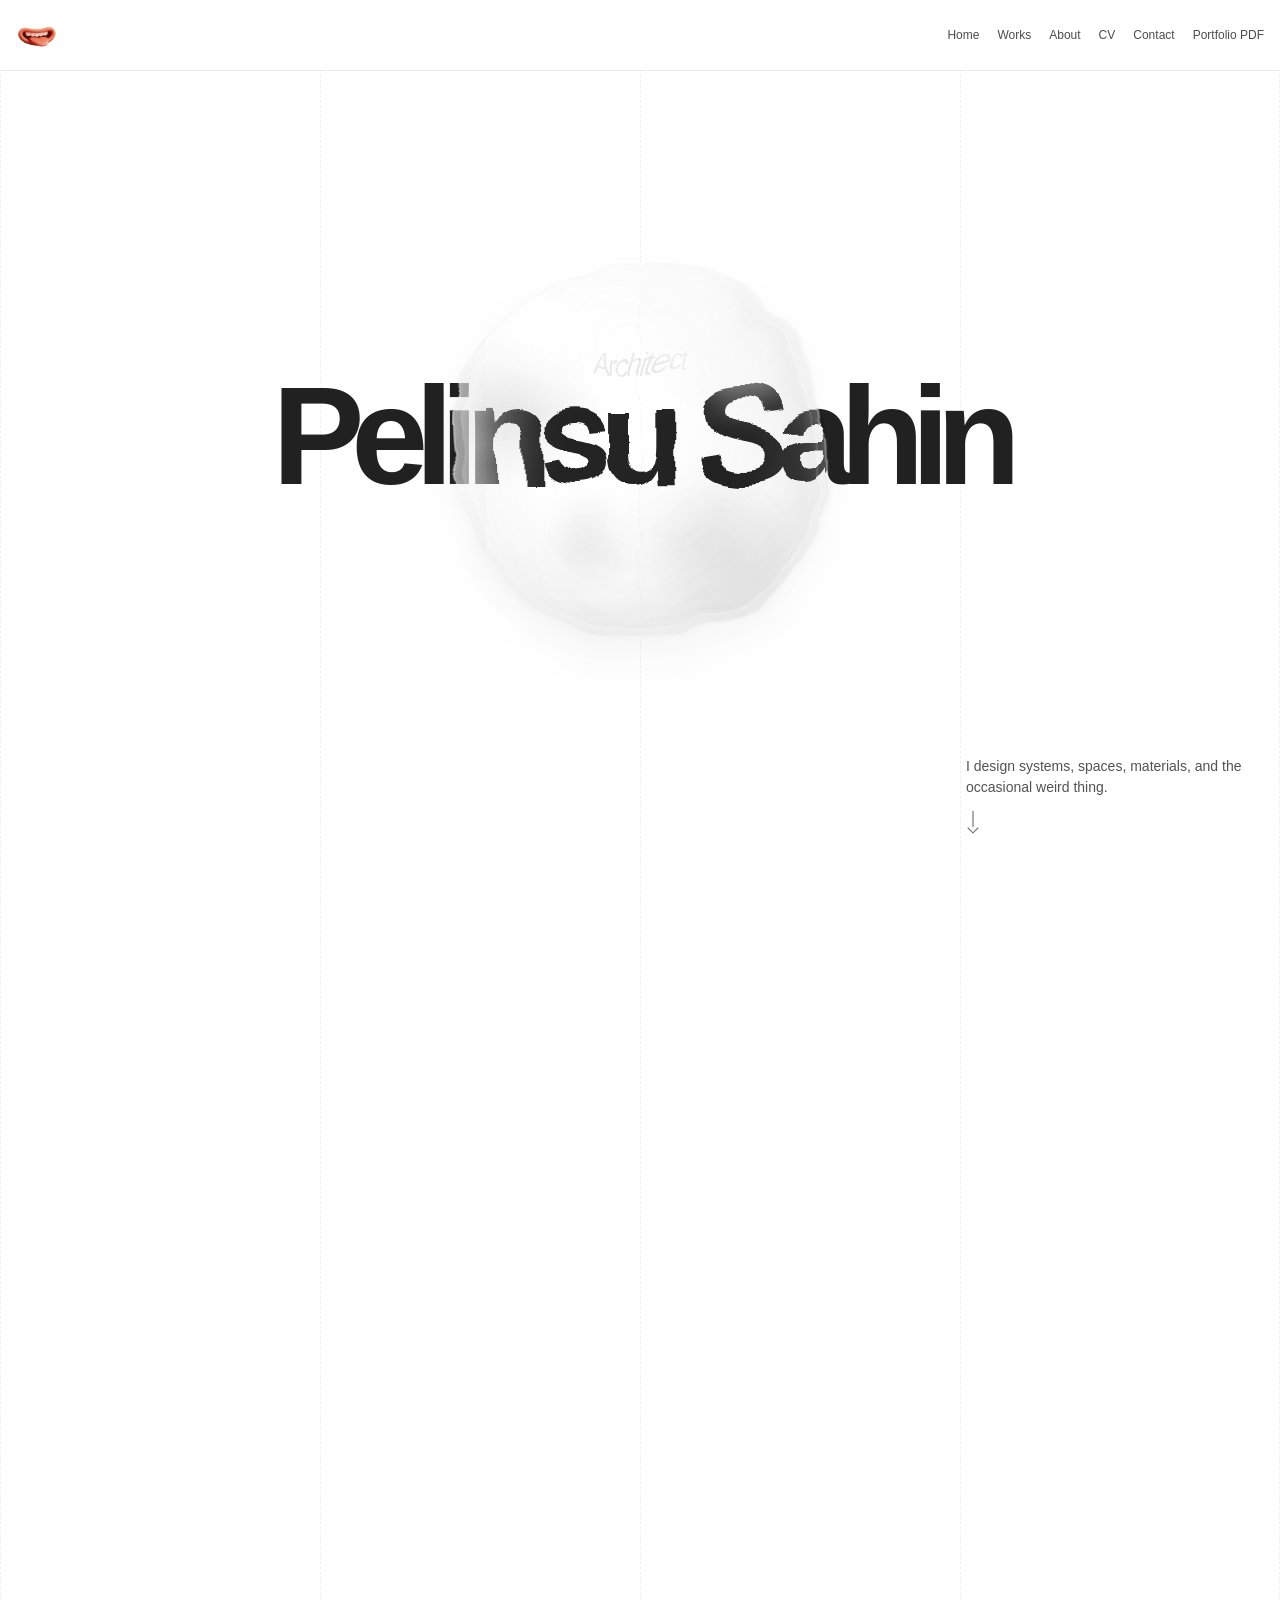
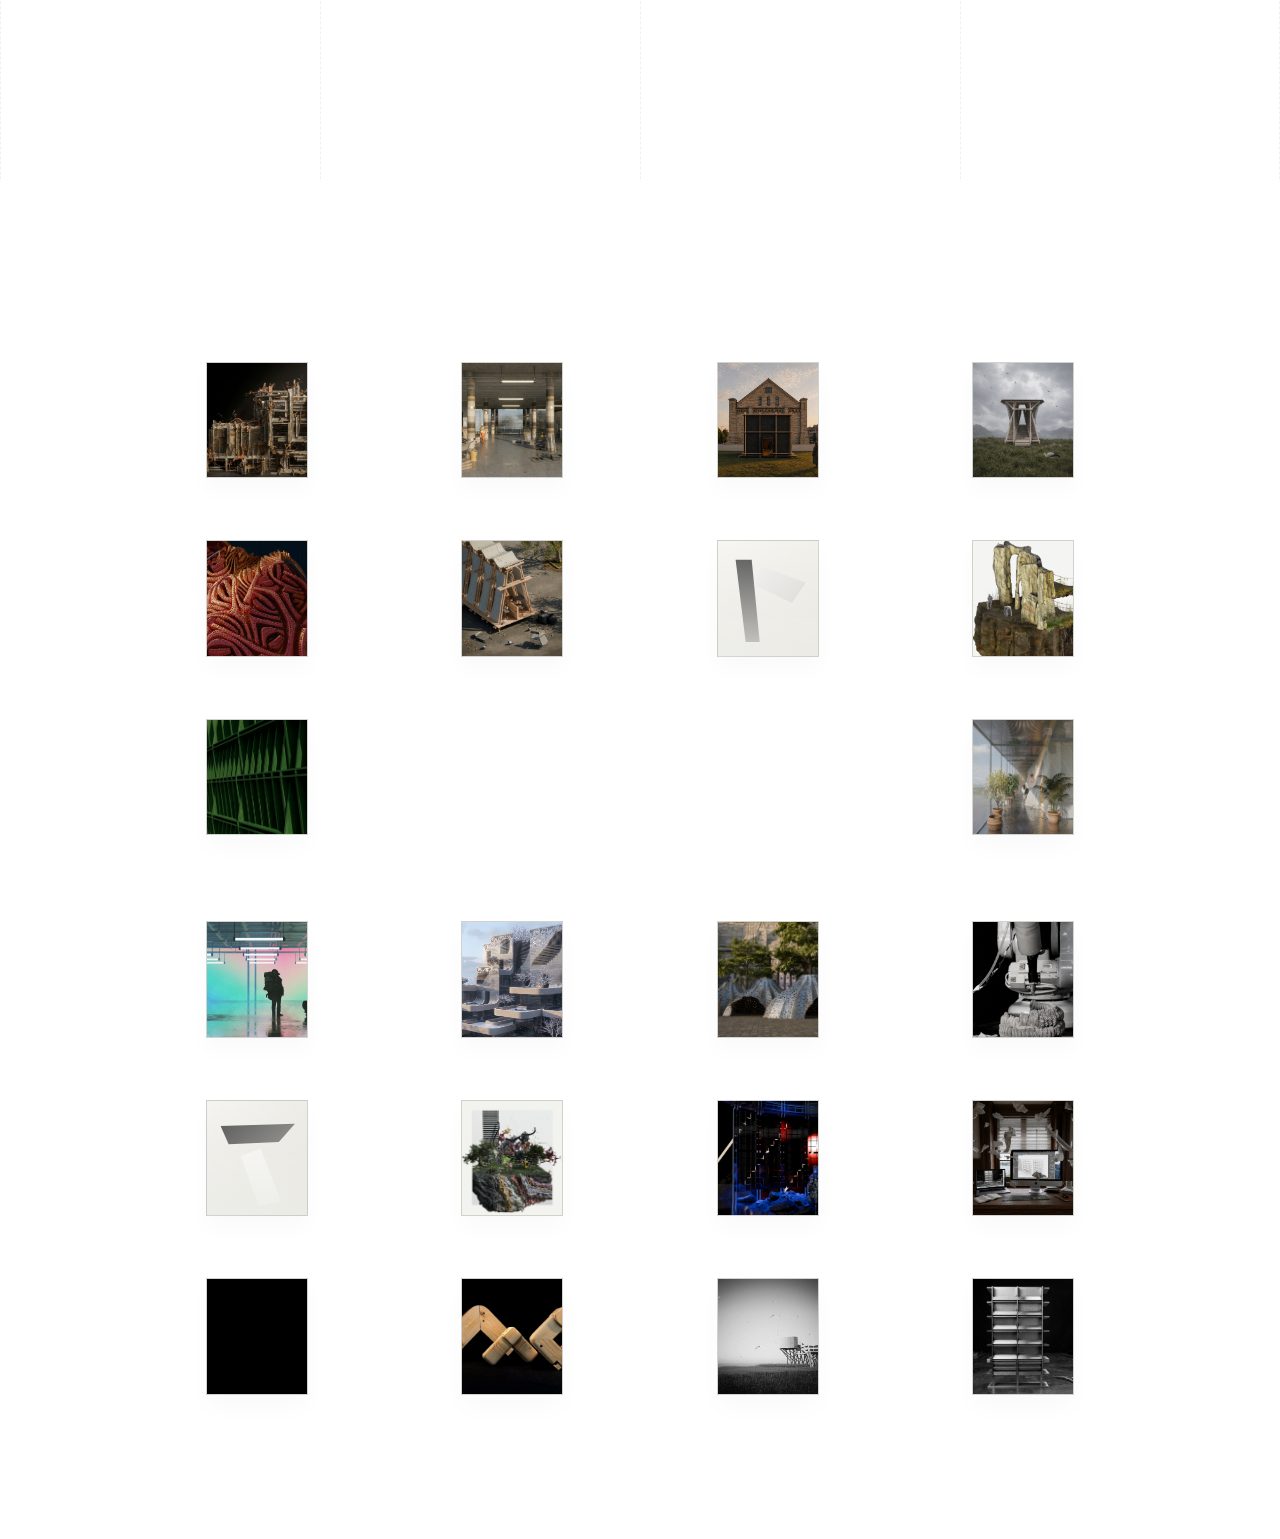
==== index.html @ 3237610c "first" ====
<!DOCTYPE html>
<html lang="en">
  <head>
    <meta charset="UTF-8" />
    <meta name="viewport" content="width=device-width, initial-scale=1.0" />
    <meta
      name="description"
      content="Pelinsu Sahin portfolio: architecture, computation, materials, and visual systems."
    />
    <title>Pelinsu Sahin</title>
    <link rel="stylesheet" href="./styles.css" />
  </head>
  <body>
    <svg class="bubble-defs" aria-hidden="true" focusable="false" width="0" height="0">
      <defs>
        <filter id="bubble-distort" x="-28%" y="-28%" width="156%" height="156%">
          <feTurbulence
            type="fractalNoise"
            baseFrequency="0.012 0.018"
            numOctaves="2"
            seed="8"
            result="noise"
          >
            <animate
              attributeName="baseFrequency"
              dur="3.2s"
              repeatCount="indefinite"
              values="0.012 0.018;0.02 0.014;0.013 0.022;0.012 0.018"
            />
          </feTurbulence>
          <feDisplacementMap in="SourceGraphic" in2="noise" scale="18" xChannelSelector="R" yChannelSelector="B">
            <animate
              attributeName="scale"
              dur="2.4s"
              repeatCount="indefinite"
              values="12;26;16;30;12"
            />
          </feDisplacementMap>
        </filter>
      </defs>
    </svg>

    <header class="top-header">
      <button class="top-mark" id="nav-home" type="button" aria-label="Back to top">
        <img src="./683f4c313a7291cd436a347d_6578266.webp" alt="Pelinsu Sahin logo" />
      </button>

      <nav class="top-nav" aria-label="Primary navigation">
        <button class="top-link" id="nav-home-link" type="button">Home</button>
        <button class="top-link" id="nav-works" type="button">Works</button>
        <button class="top-link" id="nav-about" type="button">About</button>
        <a class="top-link" href="#" id="nav-cv">CV</a>
        <button class="top-link" id="nav-contact" type="button">Contact</button>
        <a class="top-link" href="#" id="nav-pdf">Portfolio PDF</a>
      </nav>
    </header>

    <div class="hero-bubble-stage" id="hero-bubble-stage">
      <div class="hero-bubble" id="hero-bubble" aria-hidden="true">
        <div class="bubble-crease bubble-crease-a"></div>
        <div class="bubble-crease bubble-crease-b"></div>
      </div>
    </div>

    <main class="story-scene" id="story-scene">
      <div class="story-guides" aria-hidden="true">
        <span></span>
        <span></span>
        <span></span>
        <span></span>
      </div>

      <div class="story-sticky">
        <div class="hero-stack">
          <p class="hero-role">Architect</p>
          <h1 class="hero-name">Pelinsu Sahin</h1>
        </div>

        <aside class="hero-aside">
          <p>I design systems, spaces, materials, and the occasional weird thing.</p>
          <div class="hero-scroll-cue" aria-hidden="true">
            <span class="hero-scroll-arrow"></span>
          </div>
        </aside>
      </div>
    </main>

    <section class="projects-section" id="projects-section" aria-label="Selected works">
      <div class="projects-grid-shell">
        <section class="projects-grid" id="projects-grid" aria-label="Projects">
          <h2 class="sr-only">Selected works</h2>
          <div class="projects-gap-cell" id="projects-gap-cell" aria-hidden="true"></div>
        </section>
      </div>
    </section>

    <div class="overlay is-hidden" id="overlay">
      <div class="overlay-backdrop" id="overlay-backdrop"></div>

      <section class="project-window is-hidden" id="project-modal" aria-modal="true" role="dialog">
        <div class="window-bar">
          <span id="modal-titlebar">Project</span>
          <button class="window-close" data-close-overlay type="button">Close</button>
        </div>
        <div class="project-window-content" id="modal-content"></div>
      </section>

      <section class="side-window is-hidden" id="about-panel" aria-modal="true" role="dialog">
        <div class="window-bar">
          <span>About</span>
          <button class="window-close" data-close-overlay type="button">Close</button>
        </div>
        <div class="side-window-content">
          <div class="side-copy">
            <p class="meta-line">Profile</p>
            <h2>AN ARCHITECT WORKING BETWEEN SPATIAL DESIGN, SYSTEMS, MATERIALS, AND VISUAL STORYTELLING.</h2>
            <p>
              I am an architect working between spatial design, computational
              systems, material experiments, and visual storytelling. My work often
              starts from a simple question: what happens when architecture is
              treated less like a final object and more like a system that can
              learn, deform, fail, adapt, or be reused?
            </p>
            <p>
              I move between prototypes, drawings, datasets, machines, and
              speculative worlds because they are different ways of testing
              architectural ideas, not separate disciplines.
            </p>
          </div>

          <div class="side-meta">
            <div>
              <span class="meta-line">Location</span>
              <p>Barcelona / Istanbul</p>
            </div>
            <div>
              <span class="meta-line">Background</span>
              <p>Architecture + Computational Design</p>
            </div>
            <div>
              <span class="meta-line">Tools</span>
              <p>Rhino, Grasshopper, Python, PyTorch Geometric, Houdini, D5, Adobe Suite</p>
            </div>
            <div>
              <span class="meta-line">Current Status</span>
              <p>Finishing MAA at IAAC Barcelona</p>
            </div>
          </div>
        </div>
      </section>

      <section class="side-window cv-window is-hidden" id="cv-panel" aria-modal="true" role="dialog">
        <div class="window-bar">
          <span>CV</span>
          <a class="window-close" href="./CV_Pelinsu_Sahin.pdf" target="_blank" rel="noreferrer">Open PDF</a>
        </div>
        <div class="cv-window-content">
          <article class="cv-page" aria-label="Pelinsu Sahin CV">
            <header class="cv-page-header">
              <h2>Pelinsu Sahin</h2>
            </header>

            <section class="cv-block">
              <h3 class="cv-section-label">Work Experience</h3>

              <article class="cv-item">
                <div class="cv-item-head">
                  <strong>b720 Ferm&iacute;n V&aacute;zquez Arquitectos</strong>
                  <span>Barcelona / Spain</span>
                </div>
                <div class="cv-item-subhead">
                  <span>Architectural Intern</span>
                  <span>01.2026 - Present</span>
                </div>
                <ul class="cv-bullets">
                  <li>Contribute to international competition projects from concept to submission, developing parametric models and design iterations under tight deadlines.</li>
                  <li>Produced visual and technical deliverables, supporting final competition presentations.</li>
                  <li>Developed parametric facade systems in Rhino &amp; Grasshopper, generating multiple design iterations to evaluate geometric and performance-driven outcomes.</li>
                </ul>
              </article>

              <article class="cv-item">
                <div class="cv-item-head">
                  <strong>EMBA Architects</strong>
                  <span>Istanbul / Turkey</span>
                </div>
                <div class="cv-item-subhead">
                  <span>Junior Architect</span>
                  <span>01.2023 - 05.2024</span>
                </div>
                <ul class="cv-bullets">
                  <li>Developed parametric competition proposals in Rhino &amp; Grasshopper, producing 5-10 design iterations per project within short deadlines.</li>
                  <li>Produced high-quality visualizations using Enscape and D5, supporting submissions and presentations.</li>
                  <li>Coordinated workflows between Rhino and Revit environments, streamlining transition from concept design to BIM development.</li>
                </ul>
              </article>

              <article class="cv-item">
                <div class="cv-item-head">
                  <strong>Melike Alt&#305;n&#305;&#351;&#305;k Architects</strong>
                  <span>Istanbul / Turkey</span>
                </div>
                <div class="cv-item-subhead">
                  <span>Architectural Intern</span>
                  <span>06.2022 - 12.2022</span>
                </div>
                <ul class="cv-bullets">
                  <li>Developed parametric facade systems in Grasshopper, producing multiple geometric configurations for design evaluation.</li>
                  <li>Created fabrication-ready models for 3D printing, translating computational geometry into physical prototypes.</li>
                </ul>
              </article>
            </section>

            <section class="cv-block">
              <h3 class="cv-section-label">Education</h3>

              <article class="cv-row">
                <div class="cv-row-head">
                  <strong>Institute for Advanced Architecture of Catalonia (IAAC)</strong>
                  <span>Barcelona / Spain</span>
                </div>
                <div class="cv-row-body">
                  <span>Master of Advanced Architecture (GPA 8.9), NEBA Scholarship</span>
                  <span>2024 - 2026</span>
                </div>
              </article>

              <article class="cv-row">
                <div class="cv-row-head">
                  <strong>Istanbul Technical University</strong>
                  <span>Istanbul / Turkey</span>
                </div>
                <div class="cv-row-body">
                  <span>Bachelor of Architecture (GPA 3.48), Dean&apos;s List</span>
                  <span>2017 - 2023</span>
                </div>
              </article>
            </section>

            <section class="cv-block">
              <h3 class="cv-section-label">Skills</h3>

              <div class="cv-skill-row">
                <strong>3D Modelling</strong>
                <span>Rhino / Grasshopper (Advanced) | Revit (Intermediate) | Blender (Advanced) | Houdini</span>
              </div>
              <div class="cv-skill-row">
                <strong>Media / Design</strong>
                <span>Adobe Suite (Advanced) | Enscape (Intermediate) | D5 (Intermediate)</span>
              </div>
              <div class="cv-skill-row">
                <strong>Language</strong>
                <span>Turkish (Native) | English (Full Professional Proficiency) | Italian (Basic) | Spanish (Basic)</span>
              </div>
            </section>

            <section class="cv-block">
              <h3 class="cv-section-label">Achievements</h3>

              <div class="cv-award-row">
                <span>Festival Llum BCN 2026 (Participant)</span>
                <span>2026</span>
              </div>
              <div class="cv-award-row">
                <span>Selected Project for Tallinn Accelerator Program 2025 (SecondMatter)</span>
                <span>2025</span>
              </div>
              <div class="cv-award-row">
                <span>Special Award in Digital Matter Studio IAAC (SecondMatter)</span>
                <span>2025</span>
              </div>
              <div class="cv-award-row">
                <span>Conc&eacute;ntrico | Finalist</span>
                <span>2024</span>
              </div>
              <div class="cv-award-row">
                <span>Archiprix Turkey | Jury Special Award</span>
                <span>2024</span>
              </div>
              <div class="cv-award-row">
                <span>Hacking the City Competition | Finalist</span>
                <span>2023</span>
              </div>
              <div class="cv-award-row">
                <span>MimED Project Awards for Architecture Students | Encouragement Award</span>
                <span>2022</span>
              </div>
              <div class="cv-award-row">
                <span>&Ccedil;EDBIK Sustainable Idea Competition | Honorable Mention</span>
                <span>2022</span>
              </div>
              <div class="cv-award-row">
                <span>&Ccedil;uhadaro&#287;lu Student Project Competition | Honorable Mention</span>
                <span>2021</span>
              </div>
            </section>
          </article>
        </div>
      </section>

      <section class="side-window is-hidden" id="contact-panel" aria-modal="true" role="dialog">
        <div class="window-bar">
          <span>Contact</span>
          <button class="window-close" data-close-overlay type="button">Close</button>
        </div>
        <div class="side-window-content contact-window-content">
          <div class="side-copy">
            <p class="meta-line">Open panel</p>
            <h2>CONTACT, LINKS, AND THE FUTURE PDF.</h2>
            <p>
              These are placeholders for now. Swap them with your real email,
              socials, and downloadable portfolio when you're ready.
            </p>
          </div>

          <div class="contact-list">
            <a class="contact-item" href="mailto:your.email@example.com">
              <span class="meta-line">Email</span>
              <strong>your.email@example.com</strong>
              <span>Open</span>
            </a>
            <a class="contact-item" href="https://instagram.com" target="_blank" rel="noreferrer">
              <span class="meta-line">Instagram</span>
              <strong>@yourhandle</strong>
              <span>Open</span>
            </a>
            <a class="contact-item" href="https://linkedin.com" target="_blank" rel="noreferrer">
              <span class="meta-line">LinkedIn</span>
              <strong>linkedin.com/in/yourprofile</strong>
              <span>Open</span>
            </a>
            <a class="contact-item" href="#" id="contact-pdf-link">
              <span class="meta-line">Download PDF</span>
              <strong>replace with final portfolio pdf</strong>
              <span>Open</span>
            </a>
          </div>
        </div>
      </section>
    </div>

    <script src="./script.js"></script>
  </body>
</html>
---- styles.css ----
:root {
  --bg: #ffffff;
  --paper: #fcfcfb;
  --text: #0d0d0d;
  --muted: rgba(13, 13, 13, 0.62);
  --line: rgba(13, 13, 13, 0.14);
  --line-soft: rgba(13, 13, 13, 0.06);
  --line-strong: rgba(13, 13, 13, 0.34);
  --shadow: 0 18px 40px rgba(13, 13, 13, 0.05);
  --story-bubble-x: 0px;
  --story-bubble-scale: 1;
  --story-bubble-y: 0px;
  --story-bubble-rotate: 0deg;
  --story-bubble-shadow: 1;
  --story-bubble-opacity: 1;
}

*,
*::before,
*::after {
  box-sizing: border-box;
}

html {
  scroll-behavior: smooth;
}

body {
  margin: 0;
  min-height: 100vh;
  background: var(--bg);
  color: var(--text);
  font-family: "Helvetica Neue", Helvetica, Arial, sans-serif;
}

body.overlay-open {
  overflow: hidden;
}

button,
a {
  font: inherit;
}

a {
  color: inherit;
  text-decoration: none;
}

img {
  display: block;
  max-width: 100%;
}

.is-hidden {
  display: none !important;
}

.sr-only {
  position: absolute;
  width: 1px;
  height: 1px;
  padding: 0;
  margin: -1px;
  overflow: hidden;
  clip: rect(0, 0, 0, 0);
  white-space: nowrap;
  border: 0;
}

.meta-line {
  display: inline-block;
  font-family: "SFMono-Regular", Consolas, "Liberation Mono", Menlo, monospace;
  font-size: 10px;
  letter-spacing: 0.24em;
  text-transform: uppercase;
  color: rgba(13, 13, 13, 0.52);
}

.bubble-defs {
  position: absolute;
}

.top-header {
  position: fixed;
  top: 0;
  left: 0;
  right: 0;
  z-index: 30;
  display: flex;
  align-items: center;
  justify-content: space-between;
  gap: 20px;
  padding: 14px 16px;
  border-bottom: 1px solid rgba(13, 13, 13, 0.08);
  background: rgba(255, 255, 255, 0.78);
  backdrop-filter: blur(8px);
}

.top-mark {
  display: flex;
  align-items: center;
  justify-content: center;
  width: 42px;
  height: 42px;
  padding: 0;
  border: 0;
  background: transparent;
  cursor: pointer;
}

.top-mark img {
  width: 42px;
  height: 42px;
  object-fit: contain;
}

.top-nav {
  display: flex;
  flex-wrap: wrap;
  gap: 18px;
  justify-content: flex-end;
}

.top-link {
  position: relative;
  padding: 0;
  border: 0;
  background: transparent;
  cursor: pointer;
  font-size: 12px;
  color: rgba(13, 13, 13, 0.74);
}

.top-link::after,
.hero-aside-link::after,
.window-close::after {
  content: "";
  position: absolute;
  left: 0;
  bottom: -3px;
  width: 100%;
  height: 1px;
  background: currentColor;
  transform: scaleX(0);
  transform-origin: left;
  transition: transform 180ms ease;
}

.top-link:hover::after,
.hero-aside-link:hover::after,
.window-close:hover::after {
  transform: scaleX(1);
}

.story-scene {
  position: relative;
  min-height: 260vh;
  background: white;
  --hero-fade: 0;
  --hero-shift-y: 0px;
  --hero-name-shift: 0px;
  --hero-role-shift: 0px;
  --hero-aside-shift: 0px;
}

.story-guides {
  position: absolute;
  inset: 0;
  display: grid;
  grid-template-columns: repeat(4, 1fr);
  pointer-events: none;
}

.story-guides span {
  border-left: 1px dashed var(--line-soft);
}

.story-guides span:last-child {
  border-right: 1px dashed var(--line-soft);
}

.story-sticky {
  position: sticky;
  top: 0;
  height: 100vh;
  overflow: visible;
}

.hero-stack {
  position: absolute;
  z-index: 1;
  top: 50%;
  left: 50%;
  width: min(100%, 1240px);
  transform: translate(-50%, calc(-50% - var(--hero-shift-y)));
  text-align: center;
  opacity: calc(1 - var(--hero-fade));
  pointer-events: none;
}

.hero-role {
  margin: 0 0 8px;
  font-size: clamp(1.45rem, 2.15vw, 2.5rem);
  font-weight: 500;
  letter-spacing: -0.06em;
  color: rgba(13, 13, 13, 0.12);
  transform: translateY(var(--hero-role-shift));
}

.hero-name {
  margin: 0;
  font-size: clamp(4.4rem, 10.8vw, 9.8rem);
  line-height: 0.88;
  letter-spacing: -0.095em;
  transform: translateY(var(--hero-name-shift));
}

.hero-bubble-stage {
  position: fixed;
  z-index: 24;
  top: 50%;
  left: 50%;
  display: flex;
  align-items: center;
  justify-content: center;
  opacity: var(--story-bubble-opacity);
  transform:
    translate(
      calc(-50% + var(--bubble-shift-x, 0px) + var(--story-bubble-x)),
      calc(-50% + var(--bubble-shift-y, 0px) + var(--story-bubble-y))
    );
  perspective: 1400px;
  pointer-events: none;
}

.hero-bubble {
  position: relative;
  width: clamp(300px, 30vw, 520px);
  aspect-ratio: 1;
  overflow: hidden;
  pointer-events: auto;
  border: 1px solid rgba(13, 13, 13, 0.045);
  border-radius: 58% 42% 55% 45% / 44% 56% 40% 60%;
  background:
    radial-gradient(circle at 50% 48%, rgba(255, 255, 255, 0.01) 0 34%, rgba(255, 255, 255, 0.05) 58%, rgba(233, 233, 229, 0.04) 100%),
    radial-gradient(circle at 20% 18%, rgba(255, 255, 255, 0.84), transparent 14%),
    radial-gradient(circle at 80% 22%, rgba(255, 255, 255, 0.26), transparent 16%),
    radial-gradient(circle at 68% 76%, rgba(13, 13, 13, 0.035), transparent 24%);
  box-shadow:
    inset 0 0 0 1px rgba(255, 255, 255, 0.62),
    inset -64px -58px 130px rgba(13, 13, 13, 0.06),
    inset 34px 24px 66px rgba(255, 255, 255, 0.62),
    inset 0 16px 34px rgba(255, 255, 255, 0.24),
    inset 18px -18px 32px rgba(13, 13, 13, 0.025),
    0 28px 48px rgba(13, 13, 13, calc(0.028 * var(--story-bubble-shadow))),
    0 6px 16px rgba(13, 13, 13, calc(0.02 * var(--story-bubble-shadow)));
  filter: url(#bubble-distort) drop-shadow(0 16px 20px rgba(13, 13, 13, 0.05));
  backdrop-filter: contrast(1.04) saturate(1.02);
  -webkit-backdrop-filter: contrast(1.04) saturate(1.02);
  transform: scale(var(--story-bubble-scale)) rotate(calc(var(--story-bubble-rotate) + var(--bubble-pointer-rotate, 0deg)));
  will-change: transform, border-radius, filter;
  animation:
    morphBubble 2.4s ease-in-out infinite,
    bubbleTilt 2.8s ease-in-out infinite;
}

.hero-bubble::before,
.hero-bubble::after {
  content: "";
  position: absolute;
  inset: 0;
  border-radius: inherit;
  pointer-events: none;
}

.hero-bubble::before {
  background:
    radial-gradient(circle at 22% 16%, rgba(255, 255, 255, 0.98), transparent 9%),
    radial-gradient(circle at 63% 12%, rgba(255, 255, 255, 0.44), transparent 14%),
    radial-gradient(circle at 78% 30%, rgba(255, 255, 255, 0.18), transparent 12%),
    radial-gradient(circle at 50% 50%, rgba(255, 255, 255, 0.018) 0 42%, rgba(255, 255, 255, 0.06) 56%, rgba(13, 13, 13, 0.016) 82%, transparent 100%);
  opacity: 0.94;
  mix-blend-mode: screen;
  animation: innerShift 1.6s ease-in-out infinite alternate, skinMorphA 2.3s ease-in-out infinite;
}

.hero-bubble::after {
  inset: 2.4%;
  border: 1px solid rgba(255, 255, 255, 0.46);
  box-shadow:
    inset 16px 12px 30px rgba(255, 255, 255, 0.38),
    inset -22px -18px 28px rgba(13, 13, 13, 0.038);
  opacity: 0.7;
  animation: skinMorphB 1.95s ease-in-out infinite;
}

.bubble-crease {
  position: absolute;
  inset: 0;
  border-radius: inherit;
  pointer-events: none;
}

.bubble-crease-a {
  background:
    radial-gradient(ellipse at 16% 40%, rgba(0, 0, 0, 0.11), transparent 20%),
    radial-gradient(ellipse at 74% 26%, rgba(255, 255, 255, 0.44), transparent 18%),
    radial-gradient(ellipse at 72% 76%, rgba(0, 0, 0, 0.06), transparent 18%);
  mix-blend-mode: multiply;
  opacity: 0.86;
  filter: blur(11px);
  transform: translate3d(var(--bubble-light-x, 0px), var(--bubble-light-y, 0px), 0) scale(1.04);
  animation: creaseShiftA 1.55s ease-in-out infinite alternate, skinMorphA 2.5s ease-in-out infinite;
}

.bubble-crease-b {
  inset: 6%;
  background:
    radial-gradient(ellipse at 24% 18%, rgba(255, 255, 255, 0.72), transparent 16%),
    radial-gradient(ellipse at 62% 22%, rgba(255, 255, 255, 0.38), transparent 12%),
    radial-gradient(ellipse at 34% 78%, rgba(0, 0, 0, 0.08), transparent 14%);
  mix-blend-mode: screen;
  opacity: 0.92;
  filter: blur(8px);
  transform: translate3d(calc(var(--bubble-light-x, 0px) * -0.45), calc(var(--bubble-light-y, 0px) * -0.38), 0);
  animation: creaseShiftB 1.3s ease-in-out infinite alternate, skinMorphB 2.1s ease-in-out infinite;
}

.hero-aside {
  position: absolute;
  right: 24px;
  bottom: 48px;
  z-index: 6;
  width: min(100%, 290px);
  opacity: calc(1 - var(--hero-fade));
  transform: translateY(var(--hero-aside-shift));
}

.hero-aside p {
  margin: 0 0 8px;
  font-size: 14px;
  line-height: 1.55;
  color: rgba(13, 13, 13, 0.78);
}

.hero-aside-link {
  position: relative;
  display: inline-block;
  margin: 0;
  font-size: 12px;
  letter-spacing: 0.18em;
  text-transform: uppercase;
}

.hero-scroll-cue {
  display: flex;
  align-items: center;
  justify-content: flex-start;
  margin-top: 12px;
  opacity: calc(1 - var(--hero-fade));
}

.hero-scroll-arrow {
  position: relative;
  width: 14px;
  height: 22px;
  animation: arrowFloat 1.6s ease-in-out infinite;
}

.hero-scroll-arrow::before,
.hero-scroll-arrow::after {
  content: "";
  position: absolute;
  left: 50%;
  background: rgba(13, 13, 13, 0.8);
}

.hero-scroll-arrow::before {
  top: 0;
  width: 1px;
  height: 16px;
  transform: translateX(-50%);
}

.hero-scroll-arrow::after {
  bottom: 1px;
  width: 8px;
  height: 8px;
  border-right: 1px solid rgba(13, 13, 13, 0.8);
  border-bottom: 1px solid rgba(13, 13, 13, 0.8);
  background: transparent;
  transform: translateX(-50%) rotate(45deg);
}

.projects-section {
  position: relative;
  background: white;
  z-index: 2;
  margin-top: -62vh;
  padding: 20vh 0 16vh;
}

.projects-grid-shell {
  max-width: 1120px;
  margin: 0 auto;
  padding: 0 5vw;
}

.projects-grid {
  display: grid;
  grid-template-columns: repeat(4, minmax(0, 1fr));
  justify-items: center;
  align-items: start;
  column-gap: 30px;
  row-gap: 62px;
}

.project-tile {
  position: relative;
  display: block;
  width: clamp(92px, 8vw, 128px);
  padding: 0;
  border: 0;
  background: transparent;
  cursor: pointer;
  opacity: 0;
  transform: translate3d(0, 110px, 0);
  transition: transform 850ms cubic-bezier(0.2, 0.85, 0.2, 1), opacity 650ms ease;
}

.project-tile.is-visible {
  opacity: 1;
  transform: translate3d(0, 0, 0);
}

.project-tile:hover {
  transform: translate3d(0, -4px, 0);
}

.project-thumb {
  position: relative;
  width: 100%;
  aspect-ratio: 0.88;
  overflow: hidden;
  border: 1px solid var(--line);
  background: #f2f2ef;
  box-shadow: 0 12px 22px rgba(13, 13, 13, 0.025);
}

.project-thumb img {
  width: 100%;
  height: 100%;
  object-fit: cover;
}

.project-thumb--placeholder {
  background:
    linear-gradient(180deg, rgba(255, 255, 255, 0.42), rgba(240, 240, 236, 0.86)),
    var(--placeholder-bg, linear-gradient(135deg, #ecece8, #d9d9d2));
}

.project-thumb--placeholder::before,
.project-thumb--placeholder::after {
  content: "";
  position: absolute;
  inset: 0;
}

.project-thumb--placeholder::before {
  background: var(--placeholder-shape-a, linear-gradient(135deg, rgba(13, 13, 13, 0.88), rgba(13, 13, 13, 0.18)));
  clip-path: var(--placeholder-clip-a, inset(14% 18% 50% 16%));
  opacity: 0.82;
}

.project-thumb--placeholder::after {
  background: var(--placeholder-shape-b, linear-gradient(135deg, rgba(255, 255, 255, 0.9), rgba(13, 13, 13, 0.12)));
  clip-path: var(--placeholder-clip-b, inset(56% 10% 12% 36%));
  opacity: 0.76;
}

.projects-gap-cell {
  display: flex;
  align-items: center;
  justify-content: center;
  width: 100%;
  min-height: clamp(132px, 11vw, 176px);
  grid-column: 2 / span 2;
  grid-row: 3;
}

.overlay {
  position: fixed;
  inset: 0;
  z-index: 40;
}

.overlay-backdrop {
  position: absolute;
  inset: 0;
  background: rgba(255, 255, 255, 0.82);
}

.project-window,
.side-window {
  position: absolute;
  left: 50%;
  top: 50%;
  width: min(1180px, calc(100% - 30px));
  max-height: calc(100vh - 30px);
  overflow: auto;
  transform: translate(-50%, -50%);
  border: 1px solid var(--line-strong);
  background: #fffefd;
  box-shadow: 0 24px 70px rgba(13, 13, 13, 0.07);
}

.side-window {
  width: min(920px, calc(100% - 30px));
}

.window-bar {
  display: flex;
  align-items: center;
  justify-content: space-between;
  gap: 18px;
  padding: 18px;
  border-bottom: 1px solid var(--line);
  font-family: "SFMono-Regular", Consolas, "Liberation Mono", Menlo, monospace;
  font-size: 10px;
  letter-spacing: 0.22em;
  text-transform: uppercase;
  color: rgba(13, 13, 13, 0.56);
}

.window-close {
  position: relative;
  padding: 0;
  border: 0;
  background: transparent;
  cursor: pointer;
}

.project-window-content,
.side-window-content {
  padding: 18px;
}

.project-window-content {
  display: grid;
  grid-template-columns: 1.15fr 0.85fr;
  gap: 32px;
}

.project-lead {
  display: flex;
  flex-direction: column;
  gap: 24px;
}

.project-masthead {
  display: flex;
  flex-direction: column;
  gap: 18px;
}

.project-masthead-grid {
  display: grid;
  grid-template-columns: repeat(3, minmax(0, 1fr));
  gap: 12px;
  padding-bottom: 12px;
  border-bottom: 1px solid var(--line);
}

.project-masthead-grid p,
.project-image-caption p {
  margin: 6px 0 0;
  color: var(--muted);
  line-height: 1.6;
}

.project-lead h2 {
  max-width: 12ch;
  margin: 0;
  font-size: clamp(2.6rem, 5vw, 5rem);
  font-weight: 600;
  letter-spacing: -0.055em;
  line-height: 0.94;
  text-transform: none;
}

.project-lead p,
.project-section p,
.project-note p,
.side-copy p,
.side-meta p {
  margin: 0;
  color: var(--muted);
  line-height: 1.7;
}

.project-image {
  border: 1px solid var(--line);
  background: #f2f2f0;
}

.project-image img {
  width: 100%;
  height: 340px;
  object-fit: cover;
}

.project-placeholder {
  position: relative;
  height: 340px;
  overflow: hidden;
  background:
    linear-gradient(180deg, rgba(255, 255, 255, 0.46), rgba(240, 240, 236, 0.88)),
    var(--placeholder-bg, linear-gradient(135deg, #ecece8, #d9d9d2));
}

.project-placeholder::before,
.project-placeholder::after {
  content: "";
  position: absolute;
  inset: 0;
}

.project-placeholder::before {
  background: var(--placeholder-shape-a);
  clip-path: var(--placeholder-clip-a);
  opacity: 0.82;
}

.project-placeholder::after {
  background: var(--placeholder-shape-b);
  clip-path: var(--placeholder-clip-b);
  opacity: 0.76;
}

.project-sections {
  display: grid;
  grid-template-columns: repeat(2, minmax(0, 1fr));
  gap: 14px;
}

.project-image-block {
  display: flex;
  flex-direction: column;
  gap: 10px;
}

.project-image-caption {
  display: grid;
  grid-template-columns: 86px 1fr;
  gap: 12px;
  padding-bottom: 12px;
  border-bottom: 1px solid var(--line);
}

.project-section,
.project-meta,
.project-note,
.side-meta,
.contact-item {
  border: 1px solid var(--line);
  padding: 14px;
}

.project-side {
  display: flex;
  flex-direction: column;
  gap: 14px;
}

.project-highlight {
  background: transparent;
  color: var(--text);
}

.project-highlight .meta-line {
  color: rgba(13, 13, 13, 0.48);
}

.project-highlight strong {
  display: block;
  font-size: 18px;
  font-weight: 500;
  line-height: 1.5;
  font-family: inherit;
  font-style: normal;
  color: var(--muted);
}

.project-meta-row {
  display: grid;
  grid-template-columns: 86px 1fr;
  gap: 14px;
  padding: 12px 0;
  border-bottom: 1px solid var(--line);
}

.project-meta-row:last-child {
  border-bottom: 0;
}

.side-window-content {
  display: grid;
  grid-template-columns: 1.05fr 0.95fr;
  gap: 22px;
}

.side-copy {
  display: flex;
  flex-direction: column;
  gap: 16px;
}

.side-copy h2 {
  max-width: 12ch;
  margin: 0;
  font-size: clamp(2rem, 4vw, 4rem);
  font-weight: 700;
  letter-spacing: -0.065em;
  line-height: 0.92;
  text-transform: uppercase;
}

.side-meta {
  display: flex;
  flex-direction: column;
  gap: 16px;
  background: #fcfcfb;
}

.side-meta > div {
  display: flex;
  flex-direction: column;
  gap: 6px;
}

.contact-window-content {
  grid-template-columns: 0.8fr 1.2fr;
}

.cv-window {
  width: min(980px, calc(100% - 30px));
}

.cv-window-content {
  padding: 18px;
  background: #f7f5f1;
}

.cv-page {
  display: flex;
  flex-direction: column;
  gap: 26px;
  padding: 34px 38px 40px;
  border: 1px solid rgba(13, 13, 13, 0.12);
  background: #fffefc;
}

.cv-page-header {
  padding-bottom: 18px;
  border-bottom: 1px solid rgba(13, 13, 13, 0.14);
}

.cv-page-header h2 {
  margin: 0;
  font-family: "Helvetica Neue", Helvetica, Arial, sans-serif;
  font-size: clamp(2.35rem, 3.4vw, 3.2rem);
  font-weight: 500;
  letter-spacing: -0.075em;
  line-height: 0.9;
}

.cv-block {
  display: flex;
  flex-direction: column;
  gap: 14px;
}

.cv-block + .cv-block {
  padding-top: 12px;
}

.cv-section-label {
  margin: 0;
  font-family: "Iowan Old Style", "Palatino Linotype", "Book Antiqua", Georgia, serif;
  font-size: 1.15rem;
  font-weight: 400;
  letter-spacing: 0.02em;
  line-height: 1.1;
  text-transform: none;
}

.cv-item,
.cv-row {
  display: flex;
  flex-direction: column;
  gap: 6px;
}

.cv-item + .cv-item,
.cv-row + .cv-row,
.cv-skill-row + .cv-skill-row,
.cv-award-row + .cv-award-row {
  padding-top: 10px;
  border-top: 1px solid rgba(13, 13, 13, 0.08);
}

.cv-item-head,
.cv-item-subhead,
.cv-row-head,
.cv-row-body,
.cv-skill-row,
.cv-award-row {
  display: grid;
  grid-template-columns: minmax(0, 1fr) auto;
  gap: 14px;
  align-items: start;
}

.cv-item-head strong,
.cv-row-head strong,
.cv-skill-row strong {
  font-family: "Helvetica Neue", Helvetica, Arial, sans-serif;
  font-size: 13px;
  font-weight: 600;
  letter-spacing: -0.01em;
}

.cv-item-head span,
.cv-item-subhead span,
.cv-row-head span,
.cv-row-body span,
.cv-skill-row span,
.cv-award-row span {
  font-family: "Iowan Old Style", "Palatino Linotype", "Book Antiqua", Georgia, serif;
  font-size: 12.5px;
  line-height: 1.5;
  color: rgba(13, 13, 13, 0.78);
}

.cv-item-head span:last-child,
.cv-item-subhead span:last-child,
.cv-row-head span:last-child,
.cv-row-body span:last-child,
.cv-award-row span:last-child {
  white-space: nowrap;
}

.cv-bullets {
  margin: 4px 0 0;
  padding-left: 18px;
  display: flex;
  flex-direction: column;
  gap: 5px;
}

.cv-bullets li {
  font-family: "Iowan Old Style", "Palatino Linotype", "Book Antiqua", Georgia, serif;
  font-size: 12.5px;
  line-height: 1.52;
  color: rgba(13, 13, 13, 0.82);
}

.cv-skill-row,
.cv-award-row {
  padding-bottom: 2px;
}

.contact-list {
  display: flex;
  flex-direction: column;
  gap: 10px;
}

.contact-item {
  display: grid;
  grid-template-columns: 1fr auto;
  gap: 10px 14px;
  transition: background 160ms ease, transform 160ms ease;
}

.contact-item strong {
  color: var(--muted);
  font-weight: 500;
}

.contact-item span:last-child {
  font-size: 12px;
  text-transform: uppercase;
  letter-spacing: 0.16em;
}

.contact-item:hover {
  background: rgba(13, 13, 13, 0.04);
  transform: translateY(-1px);
}

.project-window {
  inset: 0;
  left: 0;
  top: 0;
  width: 100%;
  max-height: 100vh;
  transform: none;
  border: 0;
  background: #ffffff;
  box-shadow: none;
}

.project-window .window-bar {
  position: sticky;
  top: 0;
  z-index: 3;
  padding: 18px 24px;
  border-bottom: 1px solid rgba(13, 13, 13, 0.08);
  background: rgba(255, 255, 255, 0.94);
  backdrop-filter: blur(10px);
}

.project-window-content {
  display: block;
  max-width: 1440px;
  margin: 0 auto;
  padding: 28px 24px 72px;
}

.project-article {
  display: flex;
  flex-direction: column;
  gap: 34px;
}

.project-hero {
  display: flex;
  flex-direction: column;
  gap: 22px;
  padding-top: 10px;
}

.project-hero-top {
  display: flex;
  align-items: flex-start;
  justify-content: space-between;
  gap: 24px;
  padding-bottom: 18px;
  border-bottom: 1px solid rgba(13, 13, 13, 0.08);
}

.project-hero-tags {
  display: flex;
  flex-wrap: wrap;
  justify-content: flex-end;
  gap: 10px 22px;
  font-size: 11px;
  letter-spacing: 0.18em;
  text-transform: uppercase;
  color: rgba(13, 13, 13, 0.56);
}

.project-hero-body {
  display: grid;
  grid-template-columns: minmax(0, 1.15fr) minmax(280px, 0.55fr);
  gap: 32px;
  align-items: end;
}

.project-hero-body h2 {
  margin: 0;
  font-family: "Iowan Old Style", "Palatino Linotype", "Book Antiqua", Georgia, serif;
  font-size: clamp(3rem, 6.6vw, 7.6rem);
  font-weight: 400;
  letter-spacing: -0.065em;
  line-height: 0.9;
}

.project-hero-side {
  display: flex;
  flex-direction: column;
  gap: 10px;
  align-self: end;
}

.project-hero-kicker {
  margin: 0;
  font-size: 11px;
  letter-spacing: 0.18em;
  text-transform: uppercase;
  color: rgba(13, 13, 13, 0.5);
}

.project-hero-summary {
  margin: 0;
  max-width: 34ch;
  font-size: 16px;
  line-height: 1.7;
  color: rgba(13, 13, 13, 0.72);
}

.project-hero-visual,
.project-gallery-item {
  display: flex;
  flex-direction: column;
  gap: 12px;
  margin: 0;
}

.project-hero-image,
.project-story-image,
.project-gallery-image {
  border: 1px solid rgba(13, 13, 13, 0.1);
  background: #f1f0ea;
}

.project-gallery-group {
  display: grid;
  gap: 14px;
}

.project-gallery-group-image {
  border: 1px solid rgba(13, 13, 13, 0.1);
  background: #f1f0ea;
}

.project-gallery-group-image img {
  width: 100%;
  height: 100%;
  object-fit: cover;
}

.project-gallery-group--duo {
  grid-template-columns: repeat(2, minmax(0, 1fr));
}

.project-gallery-group--trio {
  grid-template-columns: repeat(3, minmax(0, 1fr));
}

.project-gallery-group--multi {
  grid-template-columns: repeat(2, minmax(0, 1fr));
}

.project-hero-image {
  min-height: min(74vh, 920px);
}

.project-hero-image img,
.project-story-image img,
.project-gallery-image img {
  width: 100%;
  height: 100%;
  object-fit: cover;
}

.project-hero-image img {
  min-height: min(74vh, 920px);
}

.project-hero-visual figcaption,
.project-gallery-item figcaption {
  font-size: 11px;
  letter-spacing: 0.14em;
  text-transform: uppercase;
  color: rgba(13, 13, 13, 0.48);
}

.project-meta-strip {
  display: grid;
  grid-template-columns: repeat(3, minmax(0, 1fr));
  gap: 18px;
  padding: 6px 0 0;
}

.project-overview-grid,
.project-story-grid {
  display: grid;
  grid-template-columns: minmax(0, 1.15fr) minmax(280px, 0.55fr);
  gap: 32px;
}

.project-overview-copy,
.project-story-copy {
  display: flex;
  flex-direction: column;
  gap: 22px;
}

.project-chapter {
  display: flex;
  flex-direction: column;
  gap: 10px;
}

.project-chapter--statement {
  padding-top: 4px;
  border-top: 1px solid rgba(13, 13, 13, 0.08);
}

.project-chapter p {
  max-width: 58ch;
  margin: 0;
  font-family: "Iowan Old Style", "Palatino Linotype", "Book Antiqua", Georgia, serif;
  font-size: 16px;
  line-height: 1.85;
  color: rgba(13, 13, 13, 0.76);
}

.project-chapter--statement p {
  max-width: 46ch;
}

.project-facts {
  display: flex;
  flex-direction: column;
  align-self: start;
  border-top: 1px solid rgba(13, 13, 13, 0.1);
}

.project-fact-row {
  display: grid;
  grid-template-columns: 80px 1fr;
  gap: 16px;
  padding: 12px 0;
  border-bottom: 1px solid rgba(13, 13, 13, 0.08);
  font-size: 12px;
  line-height: 1.55;
}

.project-fact-row span:first-child {
  color: rgba(13, 13, 13, 0.5);
  text-transform: uppercase;
  letter-spacing: 0.14em;
}

.project-story-image,
.project-story-image img {
  min-height: 460px;
}

.project-gallery {
  display: grid;
  grid-template-columns: 1fr;
  gap: 8px;
}

.project-gallery-item--wide {
  grid-column: 1 / -1;
}

.project-gallery-item--wide .project-gallery-image,
.project-gallery-item--wide .project-gallery-image img {
  min-height: 520px;
}

.project-gallery .project-gallery-image {
  border: 0;
  background: transparent;
}

.project-gallery .project-gallery-image img {
  display: block;
  width: 100%;
  height: auto;
  min-height: 0;
  object-fit: contain;
}

@keyframes morphBubble {
  0% { border-radius: 58% 42% 55% 45% / 44% 56% 40% 60%; }
  16% { border-radius: 42% 58% 30% 70% / 64% 28% 72% 36%; }
  33% { border-radius: 74% 26% 36% 64% / 24% 70% 30% 76%; }
  50% { border-radius: 28% 72% 70% 30% / 60% 18% 82% 40%; }
  66% { border-radius: 80% 20% 60% 40% / 34% 78% 22% 66%; }
  82% { border-radius: 32% 68% 78% 22% / 70% 20% 80% 30%; }
  100% { border-radius: 58% 42% 55% 45% / 44% 56% 40% 60%; }
}

@keyframes innerShift {
  0% {
    transform: translate3d(-3%, -2%, 12px) scale(1.02) rotate(-2deg);
    opacity: 0.74;
  }
  100% {
    transform: translate3d(4%, 3%, 24px) scale(1.09) rotate(2deg);
    opacity: 0.48;
  }
}

@keyframes bubbleTilt {
  0%, 100% { rotate: 0deg; }
  20% { rotate: 8deg; }
  50% { rotate: -11deg; }
  80% { rotate: 7deg; }
}

@keyframes skinMorphA {
  0%, 100% { border-radius: 61% 39% 46% 54% / 39% 58% 42% 61%; }
  50% { border-radius: 42% 58% 61% 39% / 67% 31% 69% 33%; }
}

@keyframes skinMorphB {
  0%, 100% { border-radius: 51% 49% 58% 42% / 47% 62% 38% 53%; }
  50% { border-radius: 67% 33% 39% 61% / 36% 52% 48% 64%; }
}

@keyframes creaseShiftA {
  0% { opacity: 0.68; filter: blur(8px); }
  100% { opacity: 0.92; filter: blur(13px); }
}

@keyframes creaseShiftB {
  0% { opacity: 0.76; filter: blur(7px); }
  100% { opacity: 0.98; filter: blur(10px); }
}

@keyframes arrowFloat {
  0%, 100% { transform: translateY(0); opacity: 0.92; }
  50% { transform: translateY(4px); opacity: 0.66; }
}

@media (max-width: 1100px) {
  .project-window-content,
  .side-window-content {
    grid-template-columns: 1fr;
  }

  .project-hero-body,
  .project-overview-grid,
  .project-story-grid {
    grid-template-columns: 1fr;
  }

  .project-hero-tags {
    justify-content: flex-start;
  }

  .project-meta-strip {
    grid-template-columns: 1fr;
    gap: 0;
  }

  .project-tile {
    grid-column: auto !important;
    grid-row: auto !important;
  }

  .projects-grid {
    grid-template-columns: repeat(3, minmax(0, 1fr));
    column-gap: 24px;
    row-gap: 58px;
  }

}

@media (max-width: 820px) {
  .top-header {
    flex-direction: column;
    align-items: flex-start;
  }

  .top-nav {
    justify-content: flex-start;
  }

  .story-scene {
    min-height: auto;
  }

  .story-sticky {
    position: relative;
    height: auto;
    min-height: 100vh;
    padding-bottom: 28px;
  }

  .hero-stack {
    position: relative;
    top: auto;
    left: auto;
    width: auto;
    padding: 148px 20px 0;
    transform: none;
    opacity: 1;
  }

  .hero-name {
    font-size: clamp(3.1rem, 17vw, 5.6rem);
  }

  .hero-bubble-stage {
    position: absolute;
    top: 188px;
    left: 50%;
    z-index: 5;
    transform: translate(calc(-50% + var(--bubble-shift-x, 0px)), calc(var(--bubble-shift-y, 0px) + var(--story-bubble-y)));
  }

  .hero-bubble {
    width: min(68vw, 320px);
  }

  .hero-aside {
    position: relative;
    right: auto;
    bottom: auto;
    left: auto;
    width: min(100% - 40px, 280px);
    margin: 420px 20px 0;
    opacity: 1;
  }

  .projects-section {
    margin-top: -26vh;
    padding: 18vh 0 72px;
  }

  .projects-grid-shell {
    padding: 0 20px;
  }

  .projects-grid {
    grid-template-columns: repeat(2, minmax(0, 1fr));
    gap: 44px 16px;
  }

  .project-tile,
  .project-tile.is-visible {
    width: min(100%, 102px);
    opacity: 1;
    transform: translate3d(0, 0, 0);
  }

  .project-tile:hover {
    transform: translate3d(0, -3px, 0);
  }

  .project-thumb {
    width: 100%;
  }

  .projects-gap-cell {
    min-height: 110px;
    grid-column: auto;
    grid-row: auto;
  }

  .project-window .window-bar {
    padding: 16px;
  }

  .project-window-content {
    padding: 18px 16px 56px;
  }

  .project-article {
    gap: 22px;
  }

  .project-hero-top {
    flex-direction: column;
    gap: 10px;
    padding-bottom: 14px;
  }

  .project-hero-body h2 {
    font-size: clamp(2.4rem, 14vw, 4rem);
  }

  .project-hero-summary,
  .project-chapter p {
    font-size: 15px;
  }

  .project-hero-image,
  .project-hero-image img {
    min-height: 42vh;
  }

  .project-story-image,
  .project-story-image img {
    min-height: 280px;
  }

  .project-gallery {
    grid-template-columns: 1fr;
  }

  .project-gallery-item--wide .project-gallery-image,
  .project-gallery-item--wide .project-gallery-image img,
  .project-gallery-item:not(.project-gallery-item--wide) .project-gallery-image,
  .project-gallery-item:not(.project-gallery-item--wide) .project-gallery-image img {
    min-height: 0;
  }

  .project-fact-row {
    grid-template-columns: 84px 1fr;
  }

  .project-masthead-grid,
  .project-image-caption {
    grid-template-columns: 1fr;
  }

  .project-sections,
  .contact-window-content {
    grid-template-columns: 1fr;
  }

  .cv-window-content {
    padding: 12px;
  }

  .cv-page {
    padding: 22px 20px 24px;
    gap: 18px;
  }

  .cv-item-head,
  .cv-item-subhead,
  .cv-row-head,
  .cv-row-body,
  .cv-skill-row,
  .cv-award-row {
    grid-template-columns: 1fr;
    gap: 2px;
  }
}
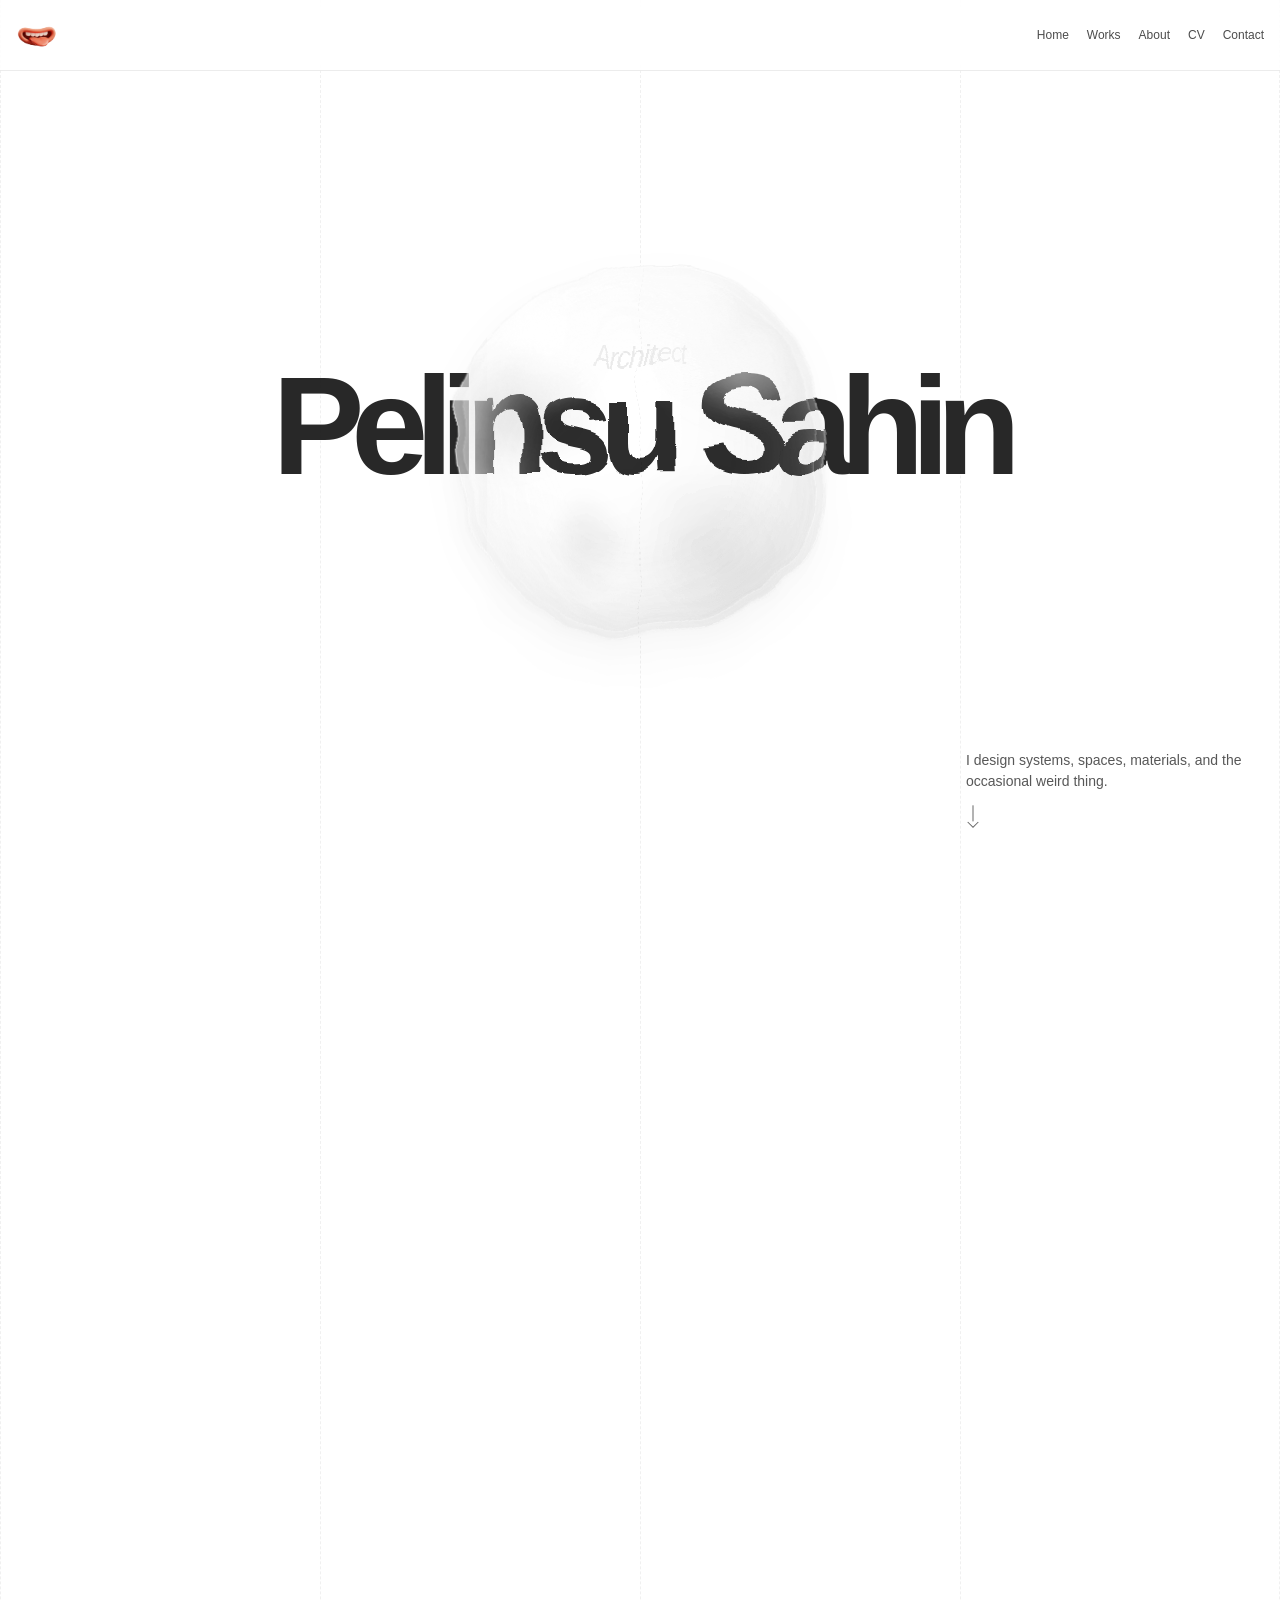
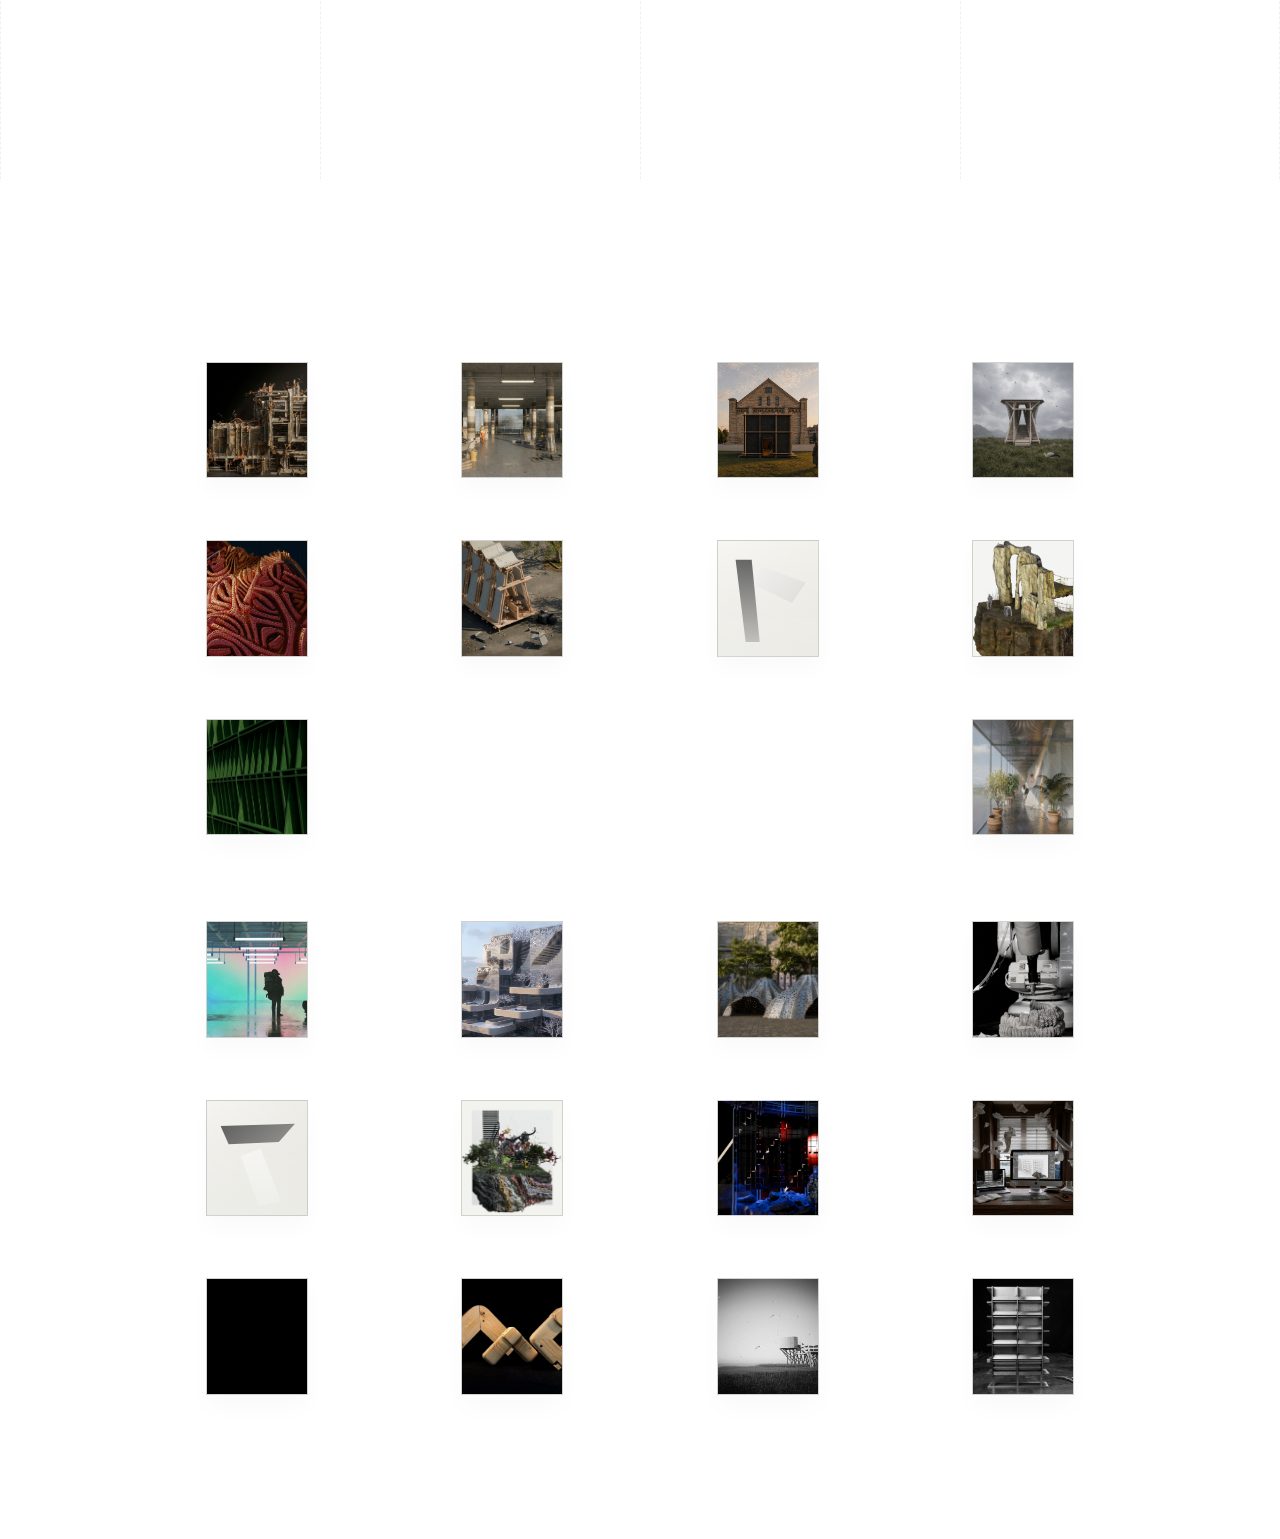
==== commit a54f1f80: "2" ====
--- a/index.html
+++ b/index.html
@@ -51,7 +51,6 @@
         <button class="top-link" id="nav-about" type="button">About</button>
         <a class="top-link" href="#" id="nav-cv">CV</a>
         <button class="top-link" id="nav-contact" type="button">Contact</button>
-        <a class="top-link" href="#" id="nav-pdf">Portfolio PDF</a>
       </nav>
     </header>
 
@@ -113,19 +112,7 @@
         <div class="side-window-content">
           <div class="side-copy">
             <p class="meta-line">Profile</p>
-            <h2>AN ARCHITECT WORKING BETWEEN SPATIAL DESIGN, SYSTEMS, MATERIALS, AND VISUAL STORYTELLING.</h2>
-            <p>
-              I am an architect working between spatial design, computational
-              systems, material experiments, and visual storytelling. My work often
-              starts from a simple question: what happens when architecture is
-              treated less like a final object and more like a system that can
-              learn, deform, fail, adapt, or be reused?
-            </p>
-            <p>
-              I move between prototypes, drawings, datasets, machines, and
-              speculative worlds because they are different ways of testing
-              architectural ideas, not separate disciplines.
-            </p>
+            <h2>AN ARCHITECT WORKING ACROSS COMPETITIONS, COMPUTATION, MATERIAL RESEARCH, AND VISUALISATION.</h2>
           </div>
 
           <div class="side-meta">
@@ -135,15 +122,15 @@
             </div>
             <div>
               <span class="meta-line">Background</span>
-              <p>Architecture + Computational Design</p>
+              <p>B.Arch at Istanbul Technical University, MAA at IAAC Barcelona</p>
+            </div>
+            <div>
+              <span class="meta-line">Experience</span>
+              <p>b720 Ferm&iacute;n V&aacute;zquez Arquitectos, EMBA Architects, Melike Alt&#305;n&#305;&#351;&#305;k Architects</p>
             </div>
             <div>
               <span class="meta-line">Tools</span>
-              <p>Rhino, Grasshopper, Python, PyTorch Geometric, Houdini, D5, Adobe Suite</p>
-            </div>
-            <div>
-              <span class="meta-line">Current Status</span>
-              <p>Finishing MAA at IAAC Barcelona</p>
+              <p>Rhino, Grasshopper, Revit, Blender, Houdini, D5, Enscape, Adobe Suite</p>
             </div>
           </div>
         </div>
@@ -152,12 +139,18 @@
       <section class="side-window cv-window is-hidden" id="cv-panel" aria-modal="true" role="dialog">
         <div class="window-bar">
           <span>CV</span>
-          <a class="window-close" href="./CV_Pelinsu_Sahin.pdf" target="_blank" rel="noreferrer">Open PDF</a>
+          <button class="window-close" data-close-overlay type="button">Close</button>
         </div>
         <div class="cv-window-content">
           <article class="cv-page" aria-label="Pelinsu Sahin CV">
             <header class="cv-page-header">
               <h2>Pelinsu Sahin</h2>
+              <div class="cv-contact-strip">
+                <span>Architect</span>
+                <span>Barcelona / Istanbul</span>
+                <a href="mailto:plinsusahn@gmail.com">plinsusahn@gmail.com</a>
+                <a href="https://instagram.com/plinsushn" target="_blank" rel="noreferrer">@plinsushn</a>
+              </div>
             </header>
 
             <section class="cv-block">
@@ -305,33 +298,24 @@
         </div>
         <div class="side-window-content contact-window-content">
           <div class="side-copy">
-            <p class="meta-line">Open panel</p>
-            <h2>CONTACT, LINKS, AND THE FUTURE PDF.</h2>
-            <p>
-              These are placeholders for now. Swap them with your real email,
-              socials, and downloadable portfolio when you're ready.
-            </p>
+            <p class="meta-line">Contact</p>
+            <h2>For collaborations, project inquiries, or just to say hello, you can reach me directly here.</h2>
           </div>
 
           <div class="contact-list">
-            <a class="contact-item" href="mailto:your.email@example.com">
+            <a class="contact-item" href="mailto:plinsusahn@gmail.com">
               <span class="meta-line">Email</span>
-              <strong>your.email@example.com</strong>
+              <strong>plinsusahn@gmail.com</strong>
               <span>Open</span>
             </a>
-            <a class="contact-item" href="https://instagram.com" target="_blank" rel="noreferrer">
+            <a class="contact-item" href="https://instagram.com/plinsushn" target="_blank" rel="noreferrer">
               <span class="meta-line">Instagram</span>
-              <strong>@yourhandle</strong>
+              <strong>@plinsushn</strong>
               <span>Open</span>
             </a>
-            <a class="contact-item" href="https://linkedin.com" target="_blank" rel="noreferrer">
-              <span class="meta-line">LinkedIn</span>
-              <strong>linkedin.com/in/yourprofile</strong>
-              <span>Open</span>
-            </a>
-            <a class="contact-item" href="#" id="contact-pdf-link">
-              <span class="meta-line">Download PDF</span>
-              <strong>replace with final portfolio pdf</strong>
+            <a class="contact-item" href="https://www.behance.net/pelinsuahin1" target="_blank" rel="noreferrer">
+              <span class="meta-line">Behance</span>
+              <strong>pelinsuahin1</strong>
               <span>Open</span>
             </a>
           </div>
--- a/styles.css
+++ b/styles.css
@@ -719,10 +719,10 @@
 .side-copy h2 {
   max-width: 12ch;
   margin: 0;
-  font-size: clamp(2rem, 4vw, 4rem);
-  font-weight: 700;
-  letter-spacing: -0.065em;
-  line-height: 0.92;
+  font-size: clamp(2rem, 3.8vw, 3.6rem);
+  font-weight: 600;
+  letter-spacing: -0.075em;
+  line-height: 0.94;
   text-transform: uppercase;
 }
 
@@ -740,7 +740,19 @@
 }
 
 .contact-window-content {
-  grid-template-columns: 0.8fr 1.2fr;
+  grid-template-columns: minmax(0, 0.92fr) minmax(320px, 1.08fr);
+  gap: 34px;
+  align-items: start;
+}
+
+.contact-window-content .side-copy {
+  gap: 12px;
+}
+
+.contact-window-content .side-copy h2 {
+  max-width: 15ch;
+  font-size: clamp(1.7rem, 3vw, 2.65rem);
+  line-height: 1.02;
 }
 
 .cv-window {
@@ -749,50 +761,69 @@
 
 .cv-window-content {
   padding: 18px;
-  background: #f7f5f1;
+  background: #ffffff;
 }
 
 .cv-page {
   display: flex;
   flex-direction: column;
-  gap: 26px;
-  padding: 34px 38px 40px;
+  gap: 34px;
+  padding: 38px 42px 46px;
   border: 1px solid rgba(13, 13, 13, 0.12);
-  background: #fffefc;
+  background: #ffffff;
 }
 
 .cv-page-header {
-  padding-bottom: 18px;
+  display: flex;
+  flex-direction: column;
+  gap: 14px;
+  padding-bottom: 22px;
   border-bottom: 1px solid rgba(13, 13, 13, 0.14);
 }
 
 .cv-page-header h2 {
   margin: 0;
   font-family: "Helvetica Neue", Helvetica, Arial, sans-serif;
-  font-size: clamp(2.35rem, 3.4vw, 3.2rem);
+  font-size: clamp(2.8rem, 3.8vw, 3.7rem);
   font-weight: 500;
-  letter-spacing: -0.075em;
-  line-height: 0.9;
+  letter-spacing: -0.09em;
+  line-height: 0.88;
+}
+
+.cv-contact-strip {
+  display: grid;
+  grid-template-columns: repeat(4, minmax(0, 1fr));
+  gap: 8px 16px;
+  font-size: 11px;
+  letter-spacing: 0.04em;
+  text-transform: none;
+  color: rgba(13, 13, 13, 0.62);
+}
+
+.cv-contact-strip a {
+  text-transform: none;
+  letter-spacing: 0;
 }
 
 .cv-block {
   display: flex;
   flex-direction: column;
-  gap: 14px;
+  gap: 16px;
 }
 
 .cv-block + .cv-block {
-  padding-top: 12px;
+  padding-top: 18px;
 }
 
 .cv-section-label {
   margin: 0;
-  font-family: "Iowan Old Style", "Palatino Linotype", "Book Antiqua", Georgia, serif;
-  font-size: 1.15rem;
-  font-weight: 400;
-  letter-spacing: 0.02em;
-  line-height: 1.1;
-  text-transform: none;
+  font-family: "Helvetica Neue", Helvetica, Arial, sans-serif;
+  font-size: 11px;
+  font-weight: 700;
+  letter-spacing: 0.2em;
+  line-height: 1.2;
+  text-transform: uppercase;
+  color: rgba(13, 13, 13, 0.56);
 }
 
 .cv-item,
@@ -806,7 +837,7 @@
 .cv-row + .cv-row,
 .cv-skill-row + .cv-skill-row,
 .cv-award-row + .cv-award-row {
-  padding-top: 10px;
+  padding-top: 12px;
   border-top: 1px solid rgba(13, 13, 13, 0.08);
 }
 
@@ -826,9 +857,9 @@
 .cv-row-head strong,
 .cv-skill-row strong {
   font-family: "Helvetica Neue", Helvetica, Arial, sans-serif;
-  font-size: 13px;
+  font-size: 14px;
   font-weight: 600;
-  letter-spacing: -0.01em;
+  letter-spacing: -0.015em;
 }
 
 .cv-item-head span,
@@ -837,10 +868,18 @@
 .cv-row-body span,
 .cv-skill-row span,
 .cv-award-row span {
-  font-family: "Iowan Old Style", "Palatino Linotype", "Book Antiqua", Georgia, serif;
-  font-size: 12.5px;
-  line-height: 1.5;
+  font-family: "Helvetica Neue", Helvetica, Arial, sans-serif;
+  font-size: 12px;
+  line-height: 1.55;
   color: rgba(13, 13, 13, 0.78);
+}
+
+.cv-item-subhead span,
+.cv-row-body span:last-child,
+.cv-item-head span:last-child,
+.cv-row-head span:last-child,
+.cv-award-row span:last-child {
+  font-style: italic;
 }
 
 .cv-item-head span:last-child,
@@ -860,9 +899,9 @@
 }
 
 .cv-bullets li {
-  font-family: "Iowan Old Style", "Palatino Linotype", "Book Antiqua", Georgia, serif;
-  font-size: 12.5px;
-  line-height: 1.52;
+  font-family: "Helvetica Neue", Helvetica, Arial, sans-serif;
+  font-size: 12px;
+  line-height: 1.56;
   color: rgba(13, 13, 13, 0.82);
 }
 
@@ -901,15 +940,8 @@
 }
 
 .project-window {
-  inset: 0;
-  left: 0;
-  top: 0;
-  width: 100%;
-  max-height: 100vh;
-  transform: none;
-  border: 0;
+  width: min(1080px, calc(100% - 30px));
   background: #ffffff;
-  box-shadow: none;
 }
 
 .project-window .window-bar {
@@ -924,9 +956,9 @@
 
 .project-window-content {
   display: block;
-  max-width: 1440px;
-  margin: 0 auto;
-  padding: 28px 24px 72px;
+  max-width: none;
+  margin: 0;
+  padding: 28px 24px 56px;
 }
 
 .project-article {
@@ -971,11 +1003,11 @@
 
 .project-hero-body h2 {
   margin: 0;
-  font-family: "Iowan Old Style", "Palatino Linotype", "Book Antiqua", Georgia, serif;
-  font-size: clamp(3rem, 6.6vw, 7.6rem);
-  font-weight: 400;
-  letter-spacing: -0.065em;
-  line-height: 0.9;
+  font-family: "Helvetica Neue", Helvetica, Arial, sans-serif;
+  font-size: clamp(3rem, 6.2vw, 7rem);
+  font-weight: 500;
+  letter-spacing: -0.08em;
+  line-height: 0.88;
 }
 
 .project-hero-side {
@@ -1103,9 +1135,9 @@
 .project-chapter p {
   max-width: 58ch;
   margin: 0;
-  font-family: "Iowan Old Style", "Palatino Linotype", "Book Antiqua", Georgia, serif;
+  font-family: "Helvetica Neue", Helvetica, Arial, sans-serif;
   font-size: 16px;
-  line-height: 1.85;
+  line-height: 1.8;
   color: rgba(13, 13, 13, 0.76);
 }
 
@@ -1416,7 +1448,12 @@
 
   .cv-page {
     padding: 22px 20px 24px;
-    gap: 18px;
+    gap: 22px;
+  }
+
+  .cv-contact-strip {
+    grid-template-columns: 1fr;
+    gap: 4px;
   }
 
   .cv-item-head,
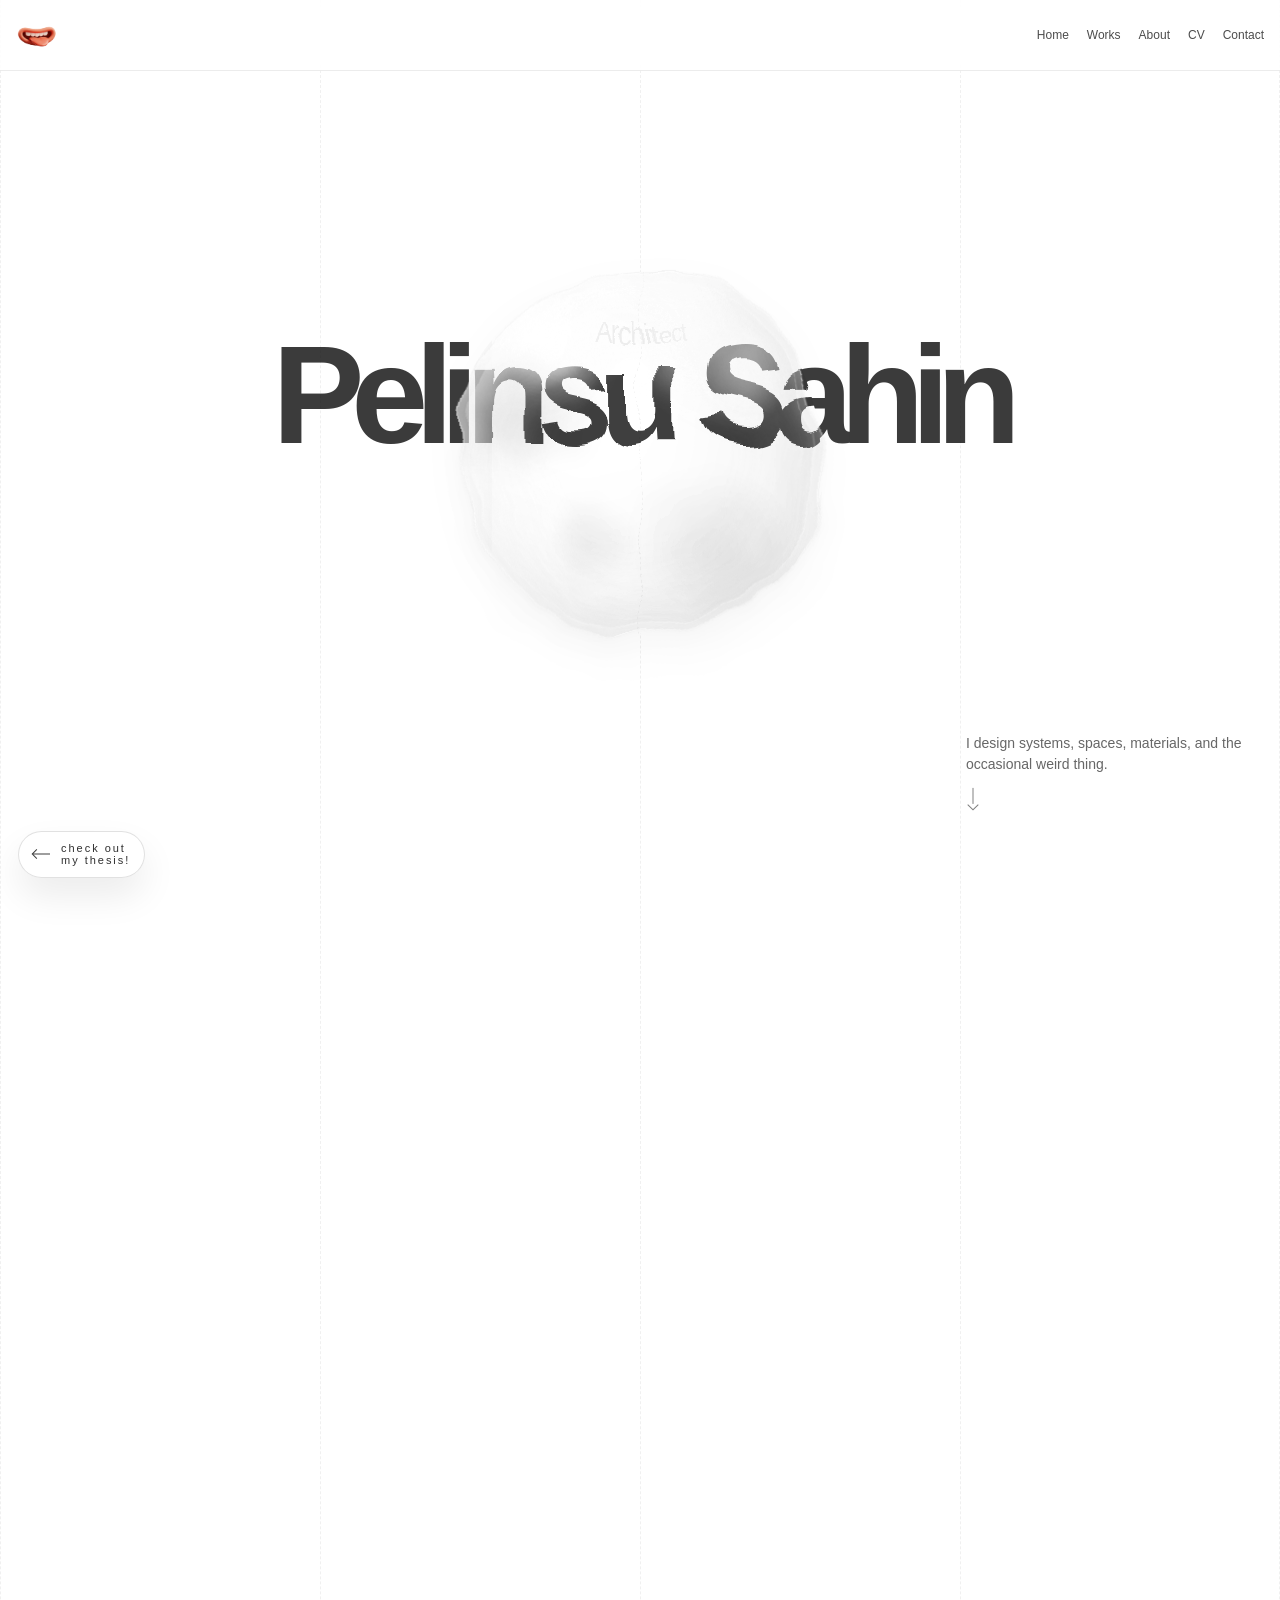
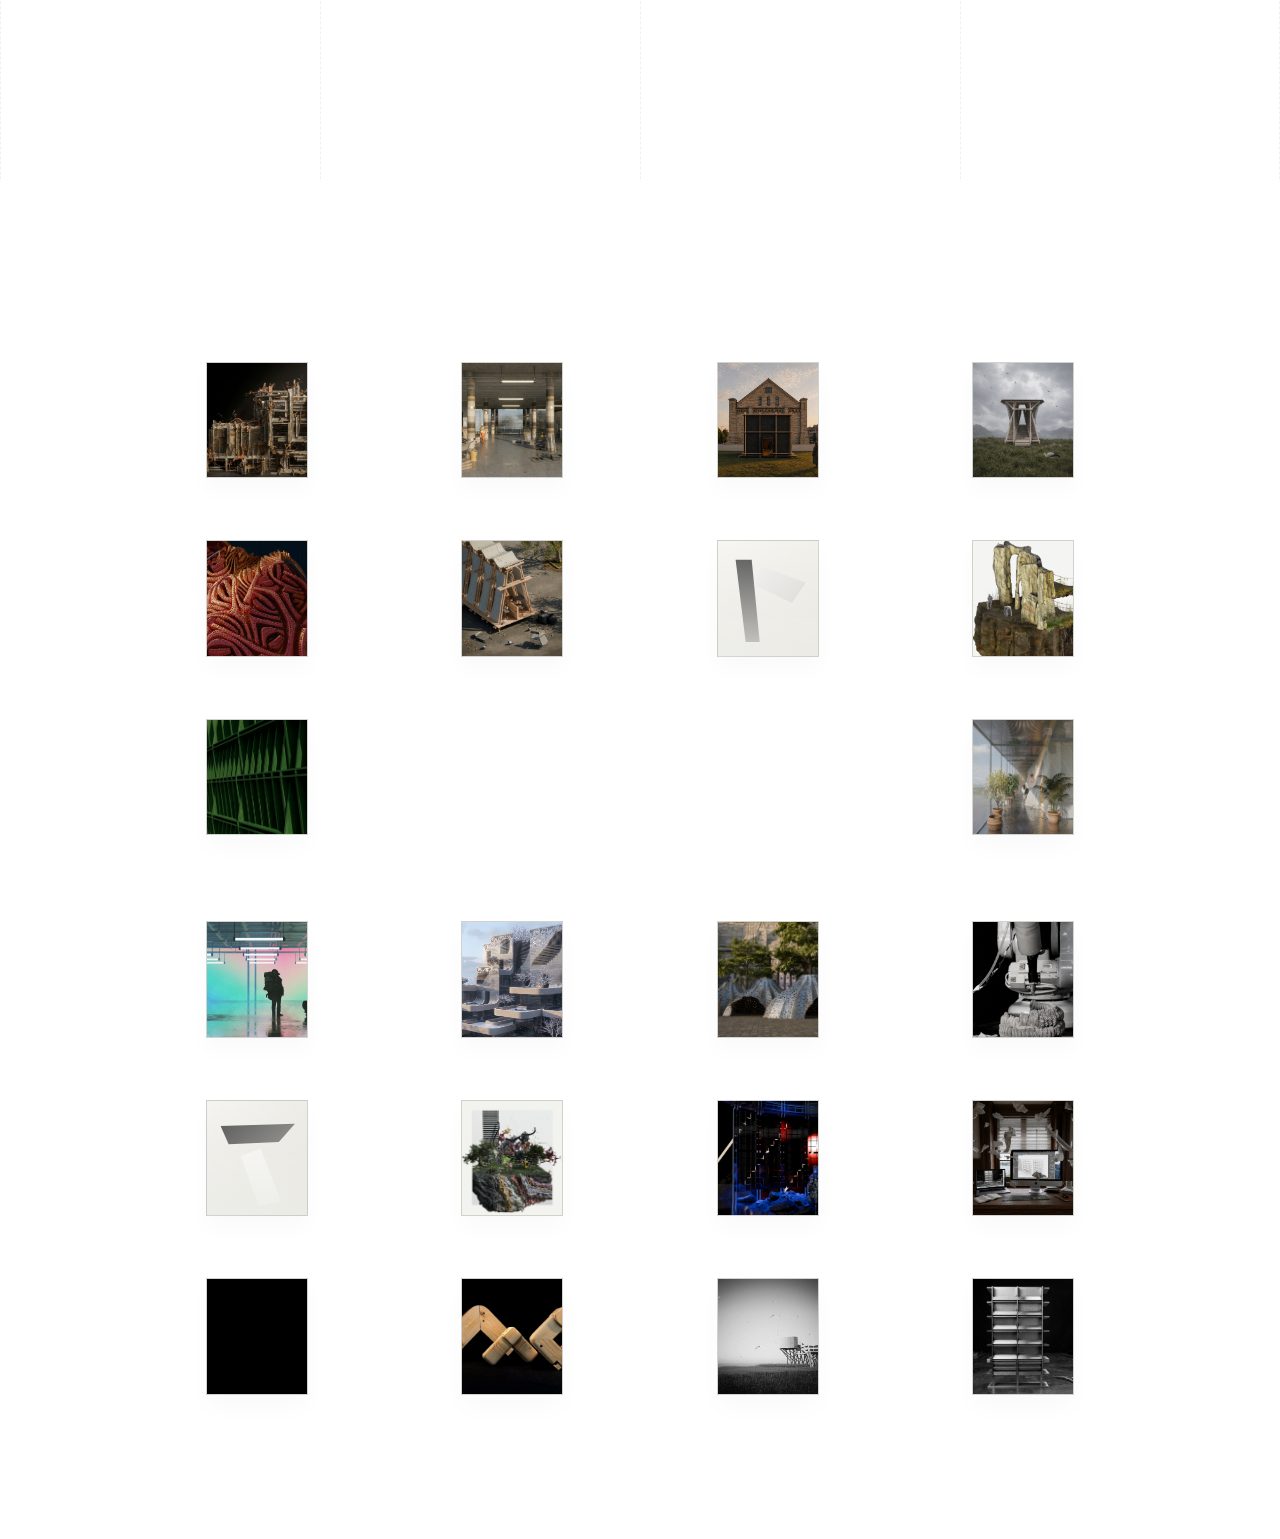
==== commit 3810c477: "AAA" ====
--- a/index.html
+++ b/index.html
@@ -84,6 +84,11 @@
       </div>
     </main>
 
+    <a class="thesis-entry" href="./thesis/index.html" aria-label="Open thesis page">
+      <span class="thesis-entry-arrow" aria-hidden="true"></span>
+      <span class="thesis-entry-label">check out<br>my thesis!</span>
+    </a>
+
     <section class="projects-section" id="projects-section" aria-label="Selected works">
       <div class="projects-grid-shell">
         <section class="projects-grid" id="projects-grid" aria-label="Projects">
--- a/styles.css
+++ b/styles.css
@@ -393,6 +393,73 @@
   transform: translateX(-50%) rotate(45deg);
 }
 
+.thesis-entry {
+  position: fixed;
+  left: 18px;
+  bottom: 22px;
+  z-index: 32;
+  display: inline-flex;
+  align-items: center;
+  gap: 10px;
+  padding: 10px 14px;
+  border: 1px solid rgba(13, 13, 13, 0.12);
+  border-radius: 999px;
+  background: rgba(255, 255, 255, 0.86);
+  color: rgba(13, 13, 13, 0.86);
+  text-decoration: none;
+  backdrop-filter: blur(12px);
+  box-shadow: 0 18px 36px rgba(13, 13, 13, 0.08);
+  transition: transform 220ms ease, box-shadow 220ms ease, background 220ms ease;
+}
+
+.thesis-entry:hover,
+.thesis-entry:focus-visible {
+  transform: translateY(-2px);
+  background: rgba(255, 255, 255, 0.96);
+  box-shadow: 0 22px 42px rgba(13, 13, 13, 0.12);
+  outline: none;
+}
+
+.thesis-entry-label {
+  display: block;
+  font-size: 11px;
+  line-height: 1.15;
+  letter-spacing: 0.18em;
+  text-transform: none;
+}
+
+.thesis-entry-arrow {
+  position: relative;
+  width: 18px;
+  height: 11px;
+  animation: thesisArrowDrift 1.8s ease-in-out infinite;
+}
+
+.thesis-entry-arrow::before,
+.thesis-entry-arrow::after {
+  content: "";
+  position: absolute;
+}
+
+.thesis-entry-arrow::before {
+  top: 50%;
+  left: 0;
+  width: 17px;
+  height: 1px;
+  background: rgba(13, 13, 13, 0.8);
+  transform: translateY(-50%);
+}
+
+.thesis-entry-arrow::after {
+  top: 50%;
+  left: 0;
+  width: 7px;
+  height: 7px;
+  border-left: 1px solid rgba(13, 13, 13, 0.8);
+  border-bottom: 1px solid rgba(13, 13, 13, 0.8);
+  transform: translateY(-50%) rotate(45deg);
+}
+
 .projects-section {
   position: relative;
   background: white;
@@ -1254,6 +1321,11 @@
   50% { transform: translateY(4px); opacity: 0.66; }
 }
 
+@keyframes thesisArrowDrift {
+  0%, 100% { transform: translateX(0); }
+  50% { transform: translateX(-6px); }
+}
+
 @media (max-width: 1100px) {
   .project-window-content,
   .side-window-content {
@@ -1345,6 +1417,16 @@
     opacity: 1;
   }
 
+  .thesis-entry {
+    left: 14px;
+    bottom: 16px;
+    padding: 9px 12px;
+  }
+
+  .thesis-entry-label {
+    letter-spacing: 0.14em;
+  }
+
   .projects-section {
     margin-top: -26vh;
     padding: 18vh 0 72px;
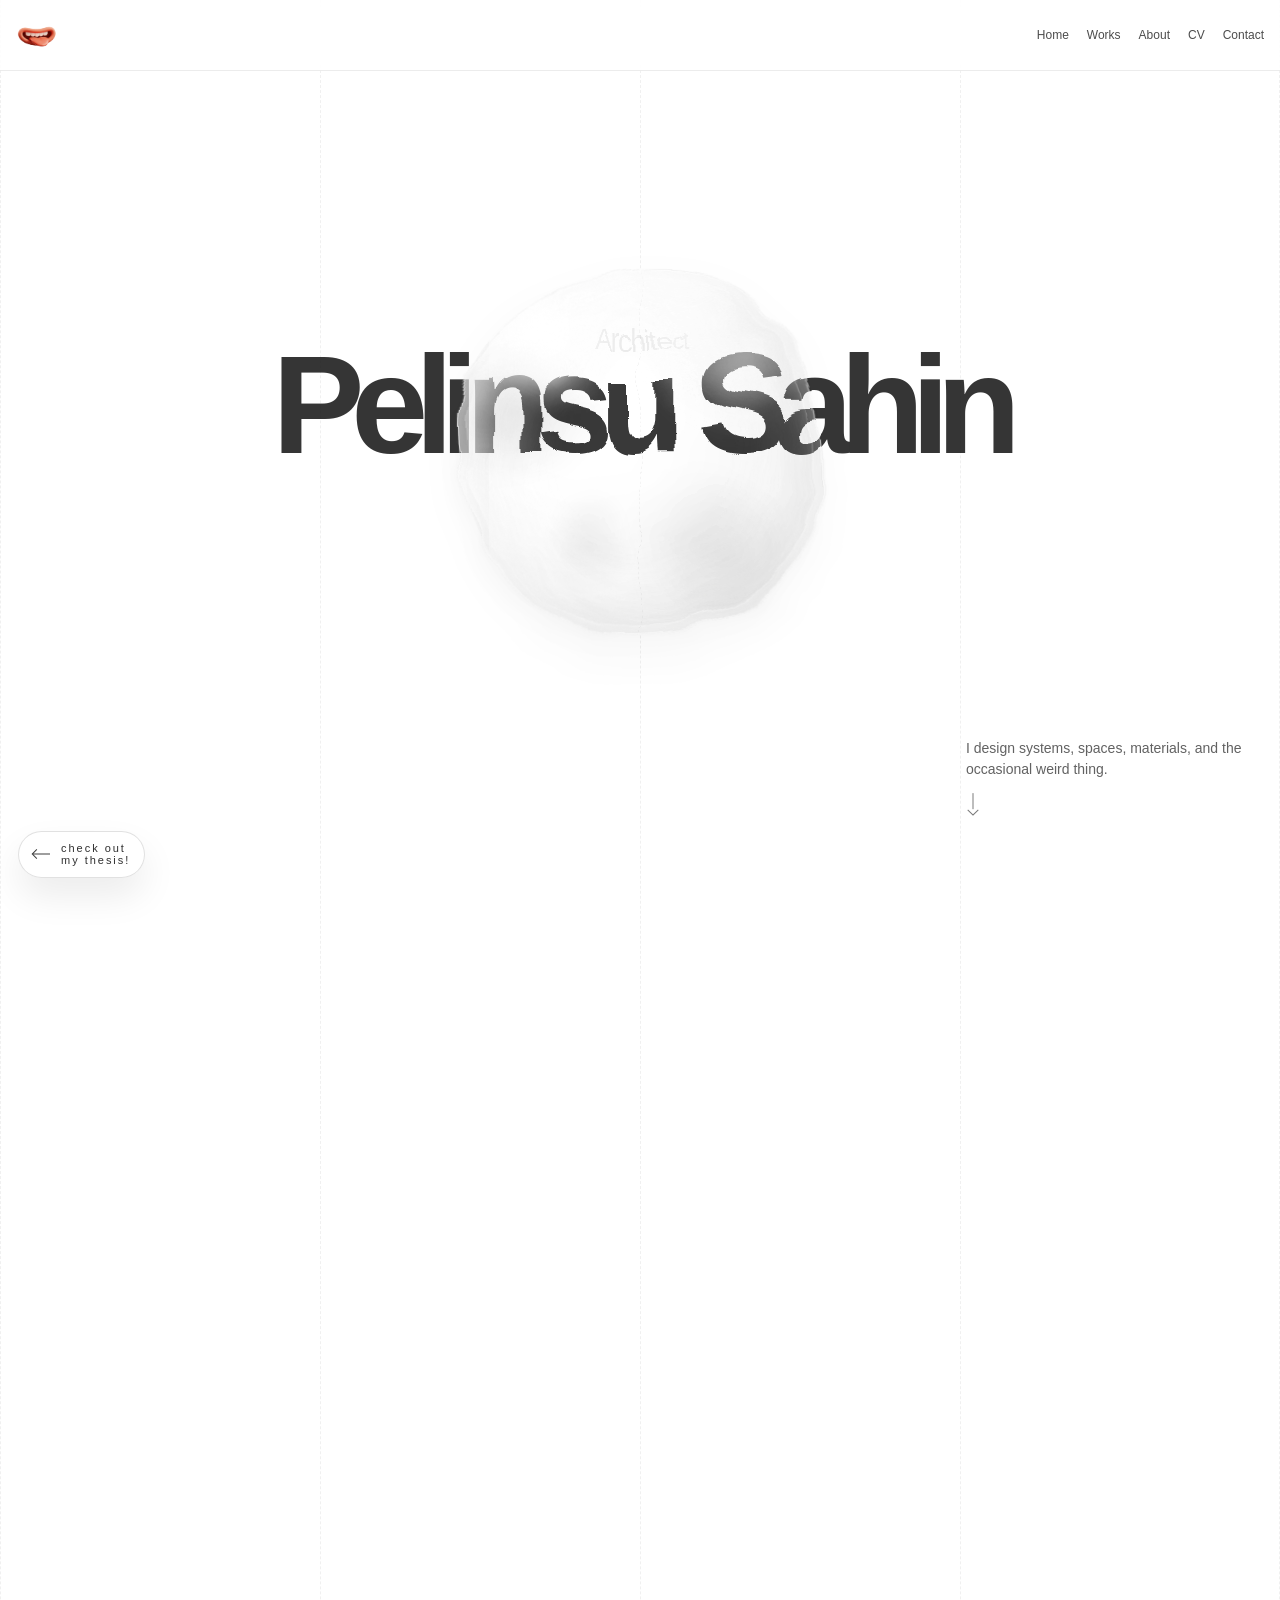
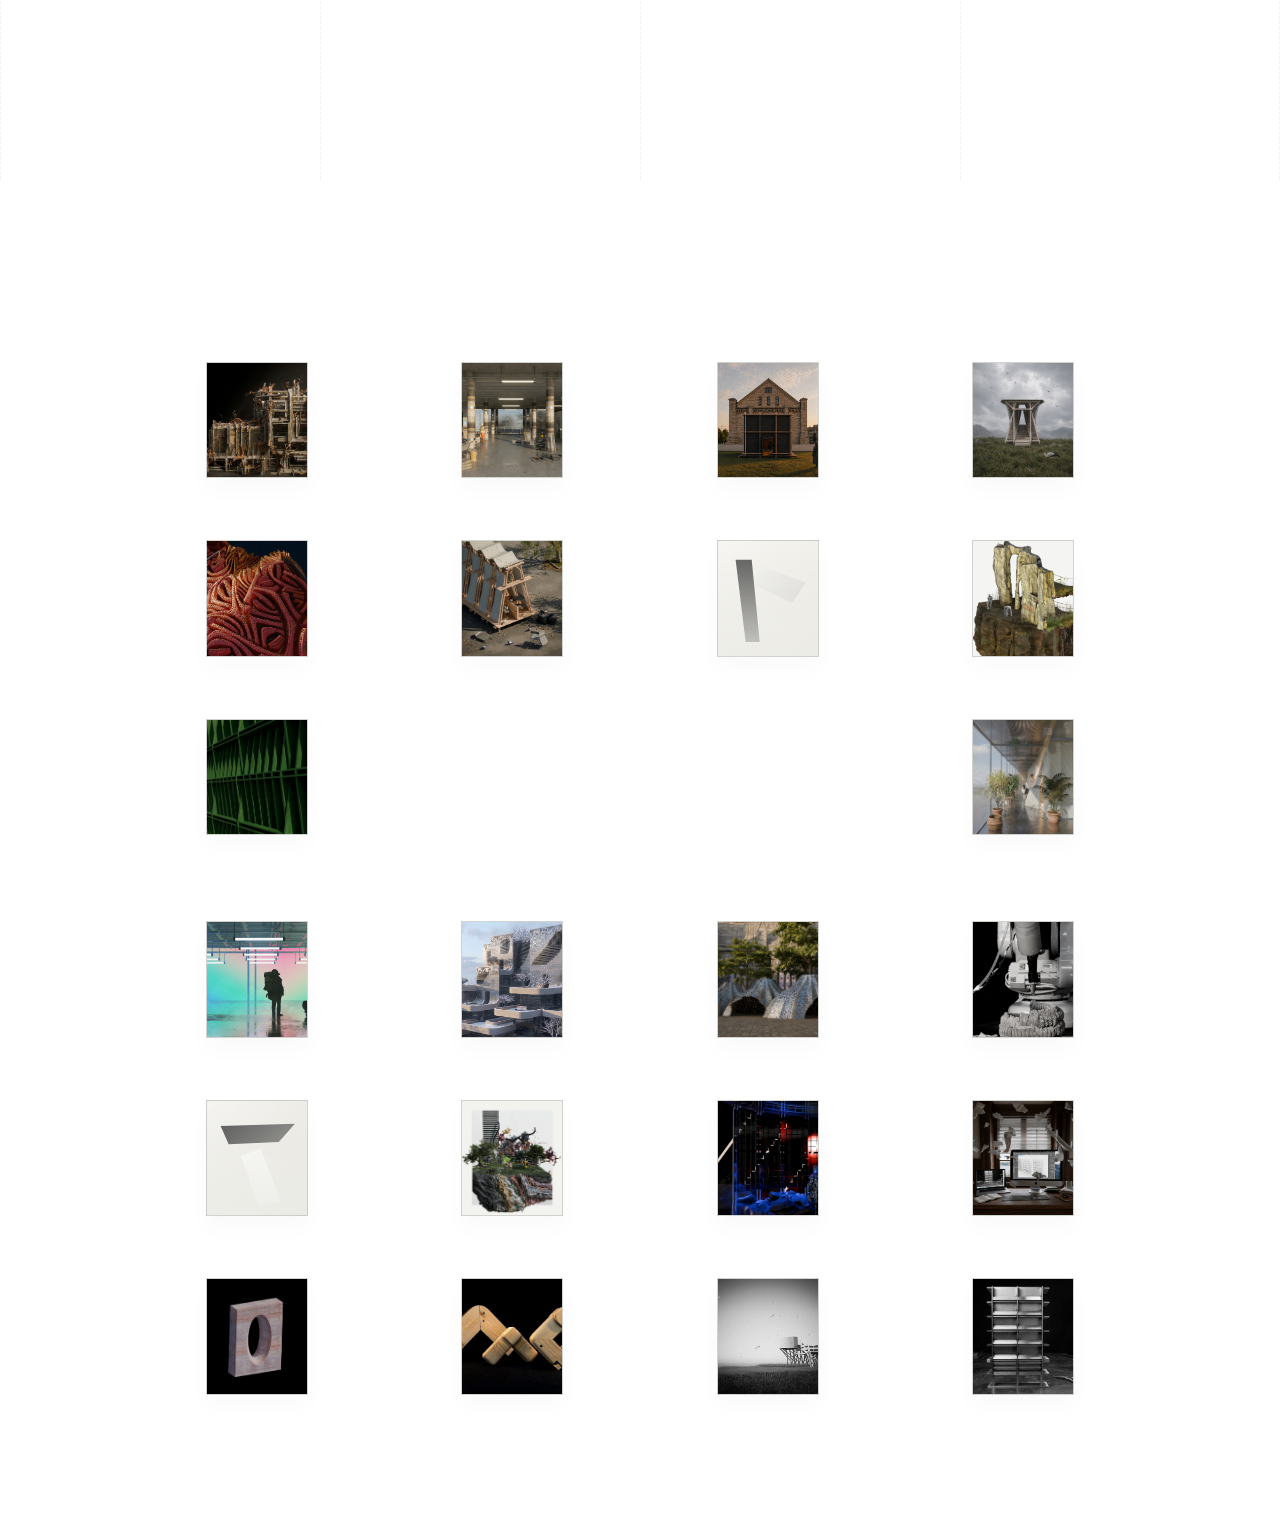
==== commit 412169e9: "w" ====
--- a/index.html
+++ b/index.html
@@ -1,6 +1,15 @@
 <!DOCTYPE html>
 <html lang="en">
   <head>
+<!-- Google tag (gtag.js) --> 
+<script async src="https://www.googletagmanager.com/gtag/js?id=G-0N6W82MQY1"></script>
+<script>
+  window.dataLayer = window.dataLayer || [];
+  function gtag(){dataLayer.push(arguments);}
+  gtag('js', new Date());
+
+  gtag('config', 'G-0N6W82MQY1');
+</script>
     <meta charset="UTF-8" />
     <meta name="viewport" content="width=device-width, initial-scale=1.0" />
     <meta
--- a/styles.css
+++ b/styles.css
@@ -1548,3 +1548,128 @@
     gap: 2px;
   }
 }
+
+@media (max-width: 560px) {
+  .top-header {
+    gap: 10px;
+    padding: 10px 12px;
+  }
+
+  .top-nav {
+    gap: 10px 14px;
+  }
+
+  .top-link {
+    font-size: 11px;
+  }
+
+  .hero-stack {
+    padding: 126px 16px 0;
+  }
+
+  .hero-role {
+    font-size: clamp(1.1rem, 6vw, 1.6rem);
+  }
+
+  .hero-name {
+    font-size: clamp(2.7rem, 15vw, 4.4rem);
+    line-height: 0.92;
+  }
+
+  .hero-bubble-stage {
+    top: 170px;
+  }
+
+  .hero-bubble {
+    width: min(78vw, 280px);
+  }
+
+  .hero-aside {
+    width: min(100% - 32px, 320px);
+    margin: 332px 16px 0;
+  }
+
+  .hero-aside p {
+    font-size: 13px;
+  }
+
+  .thesis-entry {
+    left: 10px;
+    bottom: 12px;
+    gap: 8px;
+    padding: 8px 10px;
+  }
+
+  .thesis-entry-label {
+    font-size: 10px;
+    line-height: 1.2;
+    letter-spacing: 0.06em;
+  }
+
+  .projects-section {
+    margin-top: -14vh;
+    padding: 14vh 0 56px;
+  }
+
+  .projects-grid {
+    grid-template-columns: 1fr;
+    gap: 34px;
+  }
+
+  .project-tile,
+  .project-tile.is-visible {
+    width: min(100%, 138px);
+  }
+
+  .project-window,
+  .side-window,
+  .cv-window {
+    width: calc(100% - 14px);
+    max-height: calc(100vh - 14px);
+  }
+
+  .window-bar {
+    padding: 14px 12px;
+    font-size: 9px;
+    letter-spacing: 0.14em;
+  }
+
+  .project-window-content,
+  .side-window-content,
+  .cv-window-content {
+    padding: 14px 12px 28px;
+  }
+
+  .project-hero-body h2,
+  .side-copy h2 {
+    font-size: clamp(2rem, 13vw, 3rem);
+  }
+
+  .project-hero-summary,
+  .project-chapter p,
+  .side-copy p,
+  .side-meta p {
+    font-size: 14px;
+    line-height: 1.65;
+  }
+
+  .project-gallery-group--duo,
+  .project-gallery-group--trio,
+  .project-gallery-group--multi,
+  .contact-item {
+    grid-template-columns: 1fr;
+  }
+
+  .cv-page {
+    gap: 24px;
+    padding: 24px 18px 28px;
+  }
+
+  .cv-item-head span:last-child,
+  .cv-item-subhead span:last-child,
+  .cv-row-head span:last-child,
+  .cv-row-body span:last-child,
+  .cv-award-row span:last-child {
+    white-space: normal;
+  }
+}
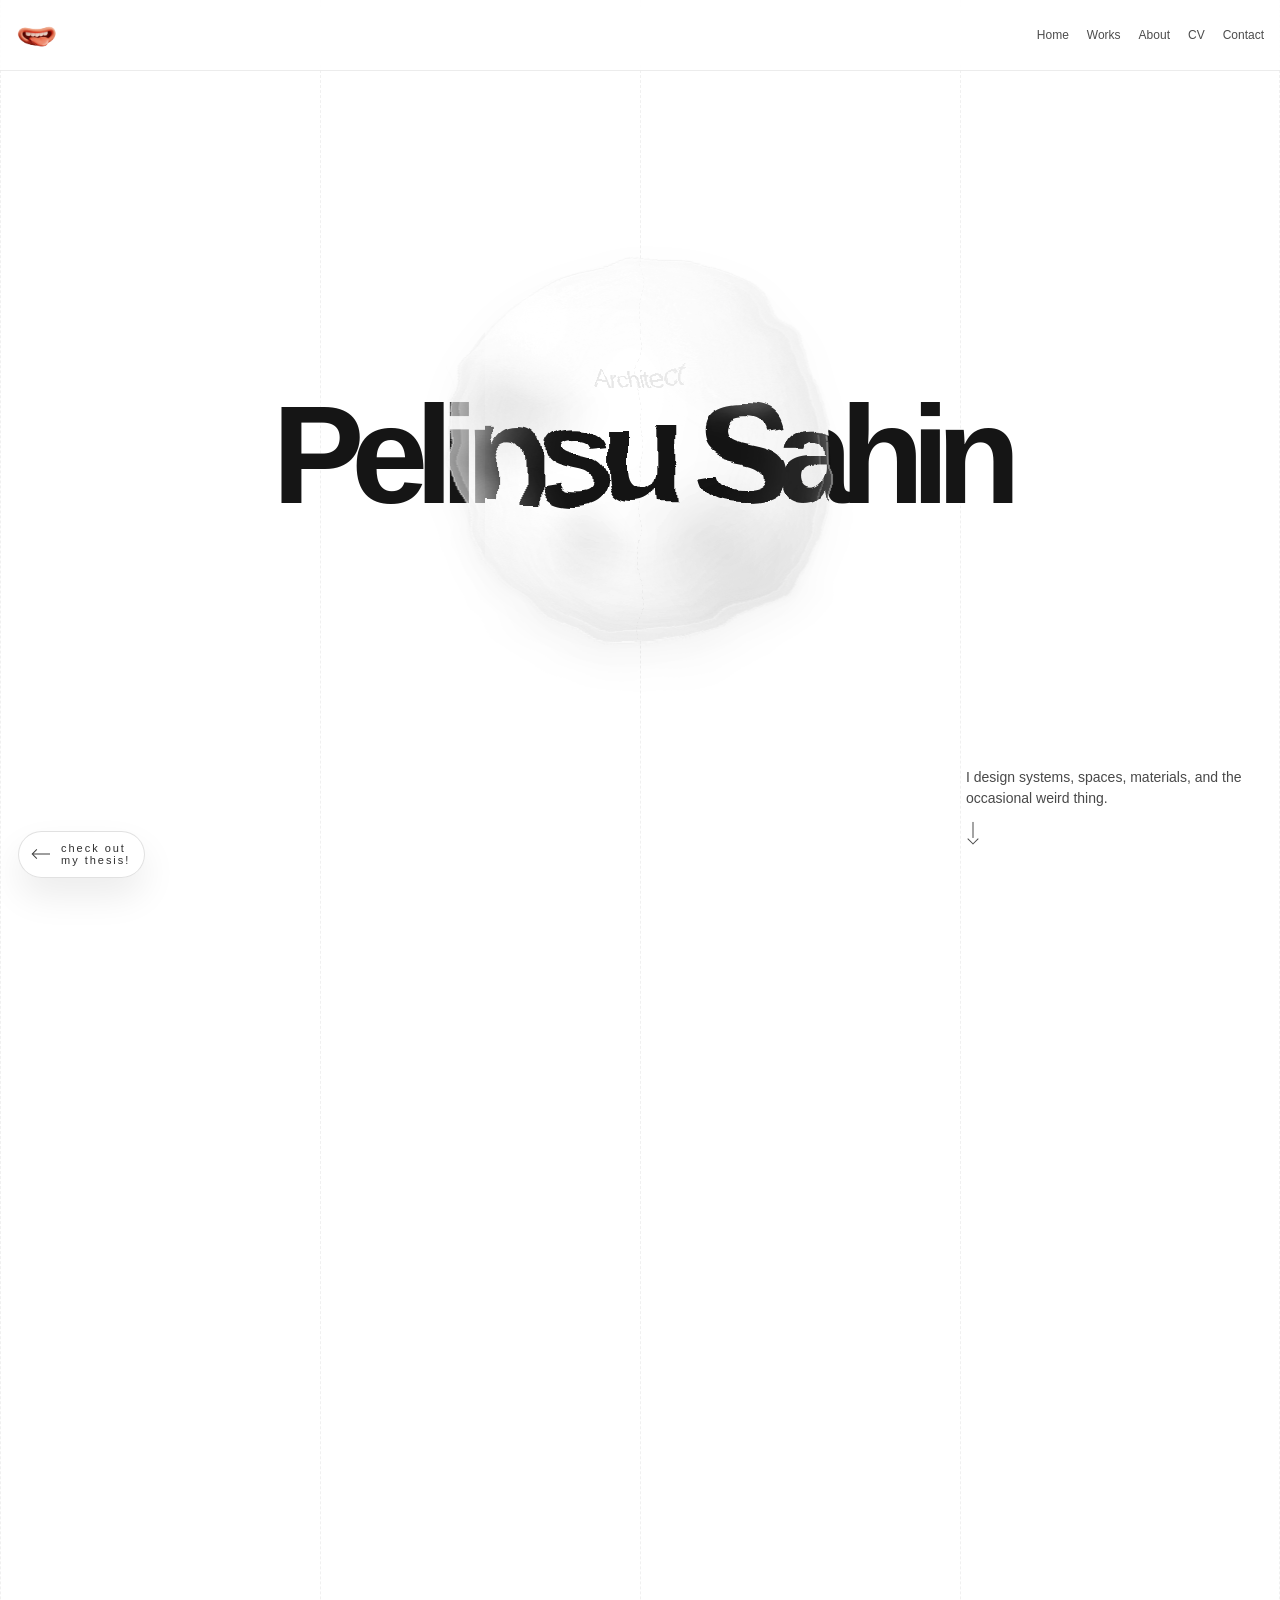
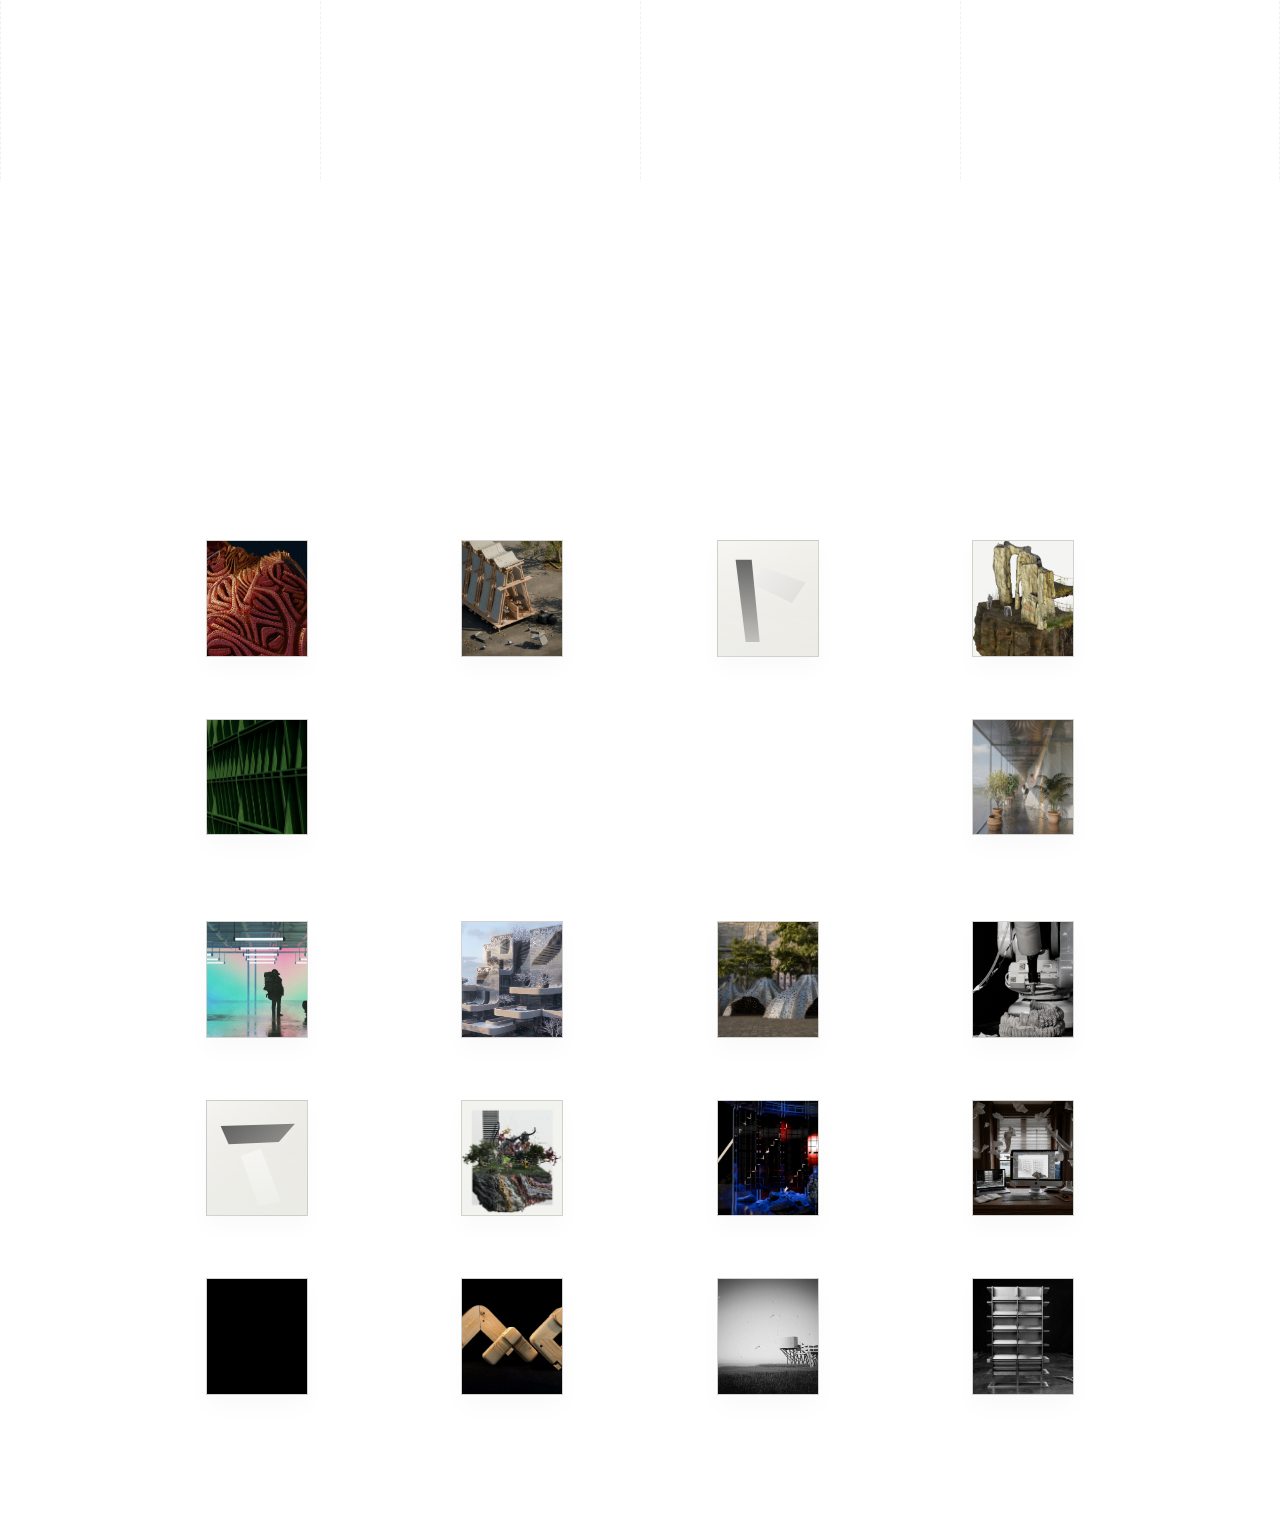
==== commit 3fa01bfb: "o" ====
--- a/index.html
+++ b/index.html
@@ -93,7 +93,7 @@
       </div>
     </main>
 
-    <a class="thesis-entry" href="./thesis/index.html" aria-label="Open thesis page">
+    <a class="thesis-entry" href="./thesis/" aria-label="Open thesis page">
       <span class="thesis-entry-arrow" aria-hidden="true"></span>
       <span class="thesis-entry-label">check out<br>my thesis!</span>
     </a>
